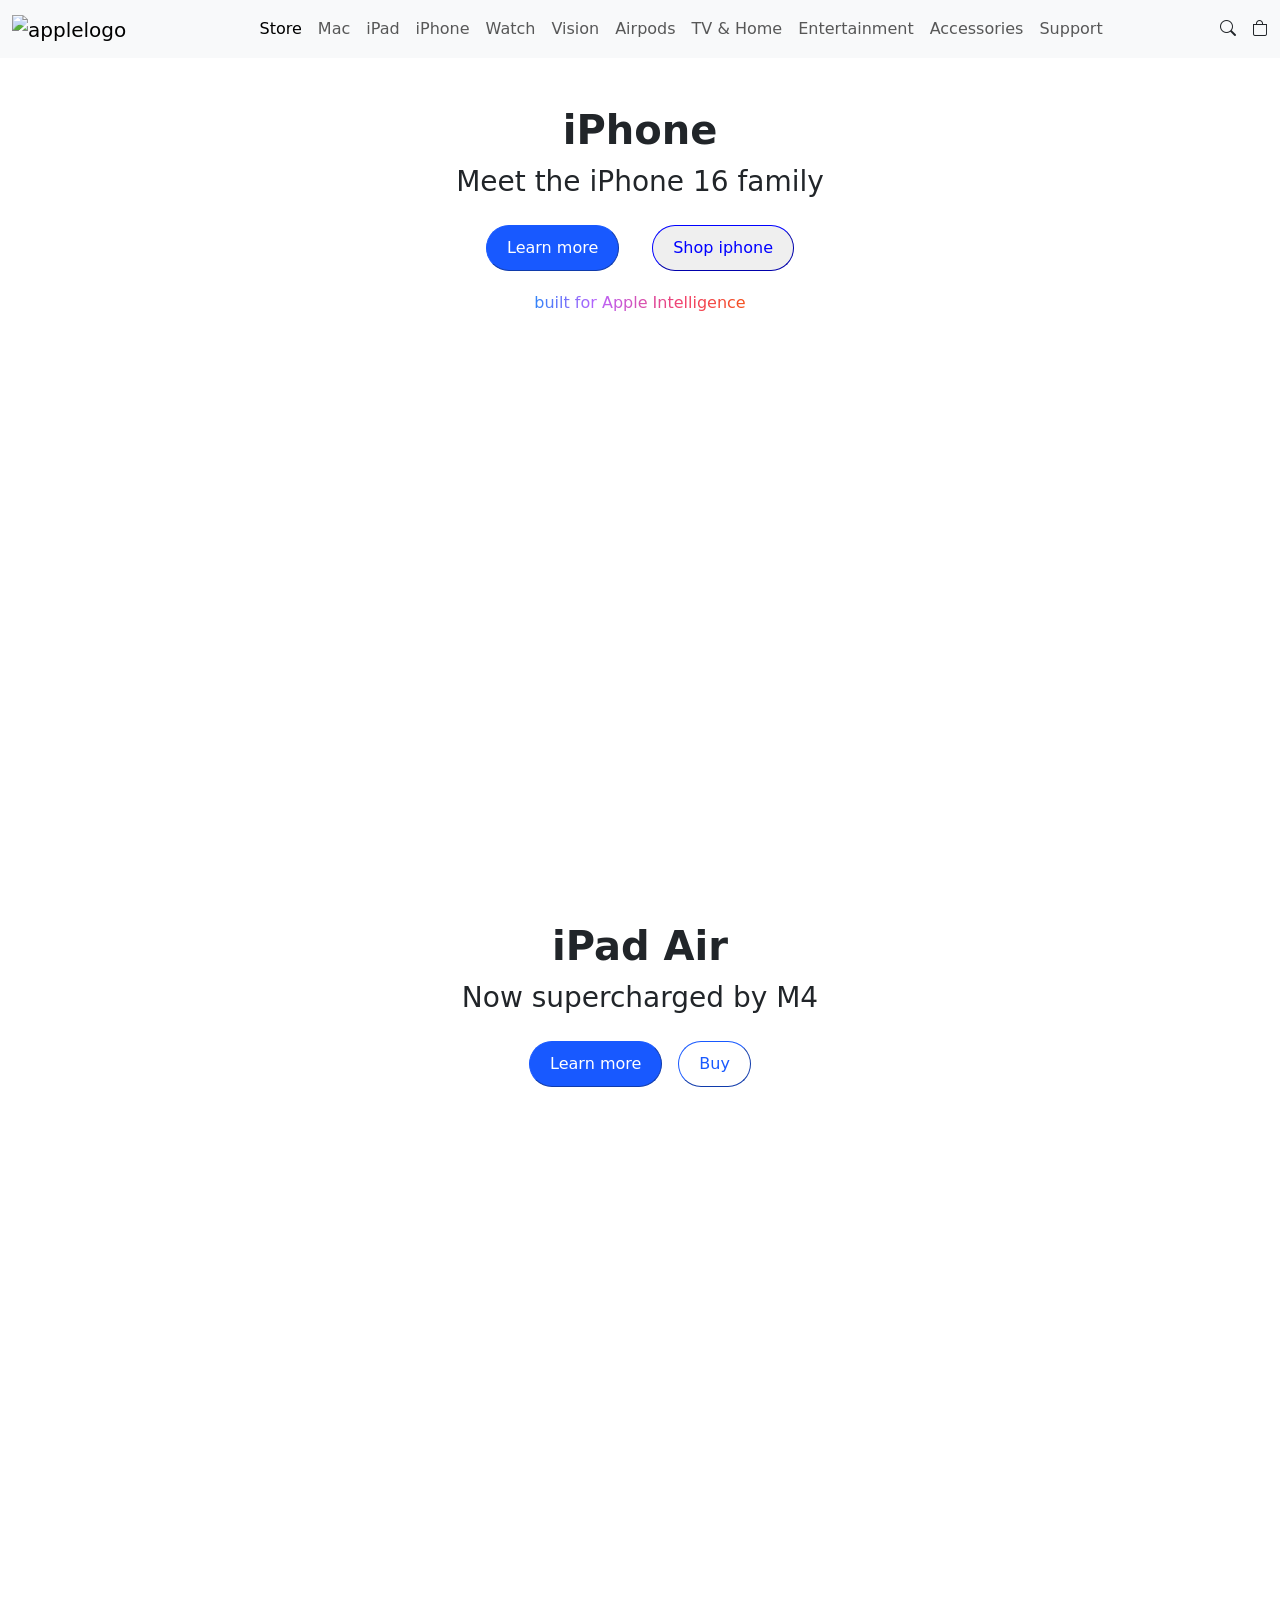
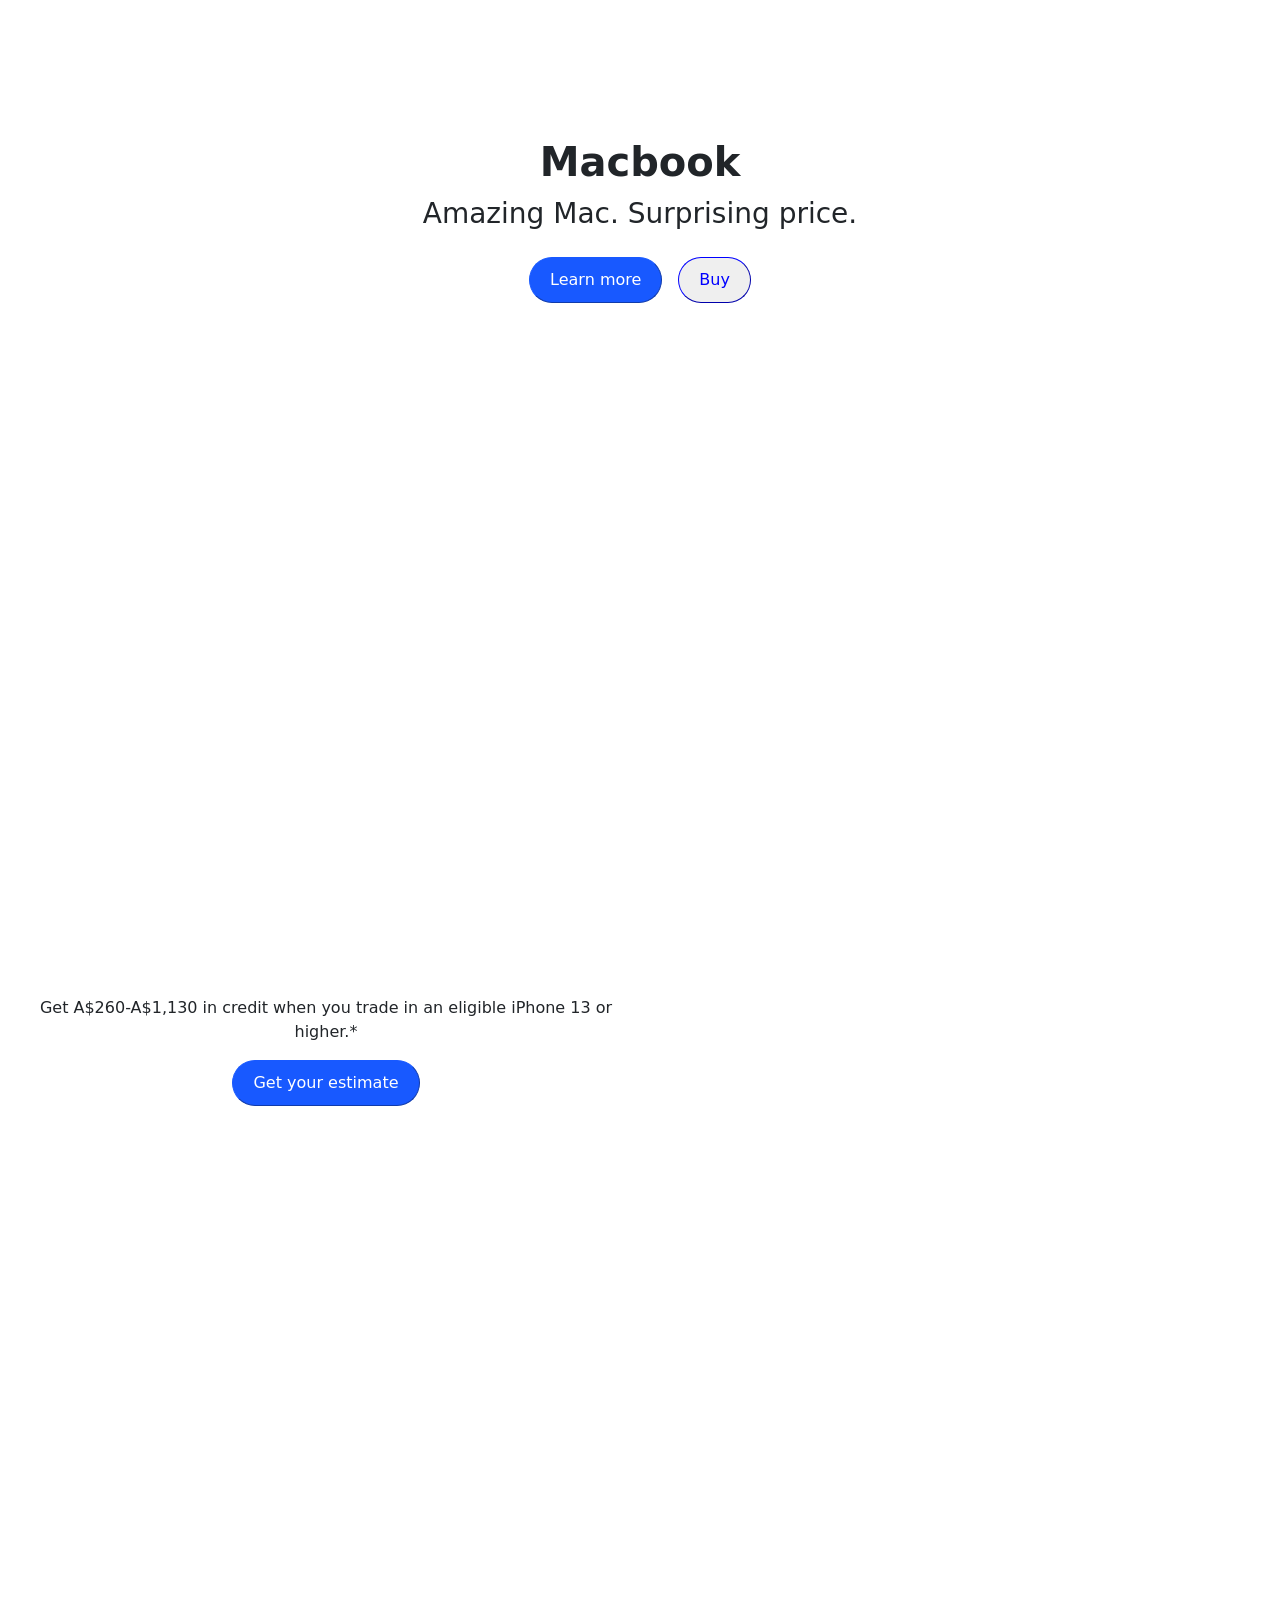
==== index.html @ 3be8e729 "added apple mock web" ====
<!doctype html>
<html lang="en">
  <head>
    <meta charset="utf-8" />
    <meta name="viewport" content="width=device-width, initial-scale=1" />
    <title>Bootstrap demo</title>
    <link
      href="https://cdn.jsdelivr.net/npm/bootstrap@5.3.8/dist/css/bootstrap.min.css"
      rel="stylesheet"
      integrity="sha384-sRIl4kxILFvY47J16cr9ZwB07vP4J8+LH7qKQnuqkuIAvNWLzeN8tE5YBujZqJLB"
      crossorigin="anonymous"
    />
    <link
      rel="stylesheet"
      href="https://cdn.jsdelivr.net/npm/bootstrap-icons@1.13.1/font/bootstrap-icons.min.css"
    />
    <link rel="stylesheet" href="styles.css" />
  </head>

  <body>
    <!--nav bar-->
    <nav class="navbar navbar-expand-lg bg-body-tertiary">
      <div class="container-fluid">
        <a class="navbar-brand" href="#"
          ><img
            class="apple-logo"
            src="https://upload.wikimedia.org/wikipedia/commons/f/fa/Apple_logo_black.svg"
            alt="applelogo"
        /></a>
        <!--these are nav bar icons-->

        <!--flex will be applied anythig bigger than large (d-lg-flex) mb-2 mb-lg-0 (when screen bigger than lg 0 will be applied) anything (screen) bigger than lg will display all list and anything larger will not display nav drop down -->
        <div
          class="collapse navbar-collapse d-none d-lg-flex justify-content-center"
          id="navbarSupportedContent"
        >
          <ul class="navbar-nav mb-2 mb-lg-0">
            <li class="nav-item">
              <a class="nav-link active" aria-current="page" href="#">Store</a>
            </li>
            <li class="nav-item">
              <a class="nav-link" href="#">Mac</a>
            </li>
            <li class="nav-item">
              <a class="nav-link" href="#">iPad</a>
            </li>
            <li class="nav-item">
              <a class="nav-link" href="#">iPhone</a>
            </li>
            <li class="nav-item">
              <a class="nav-link" href="#">Watch</a>
            </li>
            <li class="nav-item">
              <a class="nav-link" href="#">Vision</a>
            </li>
            <li class="nav-item">
              <a class="nav-link" href="#">Airpods</a>
            </li>
            <li class="nav-item">
              <a class="nav-link" href="#">TV & Home</a>
            </li>
            <li class="nav-item">
              <a class="nav-link" href="#">Entertainment</a>
            </li>
            <li class="nav-item">
              <a class="nav-link" href="#">Accessories</a>
            </li>
            <li class="nav-item">
              <a class="nav-link" href="#">Support</a>
            </li>
          </ul>
        </div>

        <div class="d-flex gap-3 align-items-center">
          <i class="bi bi-search"></i>
          <i class="bi bi-bag"></i>
          <button
            class="navbar-toggler"
            type="button"
            data-bs-toggle="collapse"
            data-bs-target="#navbarSupportedContent"
            aria-controls="navbarSupportedContent"
            aria-expanded="false"
            aria-label="Toggle navigation"
          >
            <span class="navbar-toggler-icon"></span>
          </button>
        </div>
      </div>

      <!--second link-->
      <div
        class="collapse d-lg-none justify-content-center px-4"
        id="navbarSupportedContent"
      >
        <ul class="navbar-nav mb-2 mb-lg-0">
          <li class="nav-item">
            <a class="nav-link active" aria-current="page" href="#">Store</a>
          </li>
          <li class="nav-item">
            <a class="nav-link" href="#">Mac</a>
          </li>
          <li class="nav-item">
            <a class="nav-link" href="#">iPad</a>
          </li>
          <li class="nav-item">
            <a class="nav-link" href="#">iPhone</a>
          </li>
          <li class="nav-item">
            <a class="nav-link" href="#">Watch</a>
          </li>
          <li class="nav-item">
            <a class="nav-link" href="#">Vision</a>
          </li>
          <li class="nav-item">
            <a class="nav-link" href="#">Airpods</a>
          </li>
          <li class="nav-item">
            <a class="nav-link" href="#">TV & Home</a>
          </li>
          <li class="nav-item">
            <a class="nav-link" href="#">Entertainment</a>
          </li>
          <li class="nav-item">
            <a class="nav-link" href="#">Accessories</a>
          </li>
          <li class="nav-item">
            <a class="nav-link" href="#">Support</a>
          </li>
        </ul>
      </div>
    </nav>

    <!--Hero Section-->
    <div class="hero-section d-flex justify-content-center">
      <div class="text-center mt-5">
        <h1><b>iPhone</b></h1>

        <div class="h3">
          <p class="fw-lighter">Meet the iPhone 16 family</p>
        </div>
        <div class="buttons">
          <button class="learn">Learn more</button>
          <button class="shop">Shop iphone</button>
        </div>
        <p class="paragraph">built for Apple Intelligence</p>
      </div>
    </div>

    <!--image section (ipad)-->
    <div class="image-section mt-3 d-flex flex-column align-item-center">
      <div class="text-center m-5">
        <h1><b>iPad Air</b></h1>

        <div class="h3">
          <p class="fw-lighter">Now supercharged by M4</p>
        </div>
        <div class="buttons2 gap-3">
          <button class="learn">Learn more</button>
          <button class="buy">Buy</button>
        </div>
      </div>
    </div>

    <!--image 2 section (macbook)-->
    <div class="image-section-2 mt-3 d-flex flex-column align-item-center">
      <div class="text-center m-5">
        <h1><b>Macbook</b></h1>

        <div class="h3">
          <p class="fw-lighter">Amazing Mac. Surprising price.</p>
        </div>
        <div class="buttons2 gap-3">
          <button class="learn">Learn more</button>
          <button class="shop">Buy</button>
        </div>
      </div>
    </div>

    <!--gallery-->
    <div class="gallery-section mt-3">
      <div class="row mb-3 ms-1">
        <div class="col">
          <div class="img-1">
            <div class="text-center d-flex flex-column align-items-center">
              <h3 class="applelogo-trade-in-png" style="margin-top: 50px"></h3>
              <p>
                Get A$260-A$1,130 in credit when you trade in an eligible iPhone
                13 or higher.*
              </p>
              <div class="buttons">
                <button class="learn">Get your estimate</button>
              </div>
            </div>
          </div>
        </div>

        <div class="col">
          <div class="img-2"></div>
        </div>
      </div>

      <div class="row mb-3 ms-1">
        <div class="col">
          <div class="img-3"></div>
        </div>

        <div class="col">
          <div class="img-4"></div>
        </div>
      </div>

      <div class="row mb-3 ms-1">
        <div class="col">
          <div class="img-5"></div>
        </div>

        <div class="col">
          <div class="img-6"></div>
        </div>
      </div>
    </div>

    <!--use small for footer and links will be 1 row and 5 columns and accordion for drop down boxes-->
    <script
      src="https://cdn.jsdelivr.net/npm/bootstrap@5.3.8/dist/js/bootstrap.bundle.min.js"
      integrity="sha384-FKyoEForCGlyvwx9Hj09JcYn3nv7wiPVlz7YYwJrWVcXK/BmnVDxM+D2scQbITxI"
      crossorigin="anonymous"
    ></script>
  </body>
</html>
---- styles.css ----
.apple-logo {
  width: 20px;
  height: auto;
}

.hero-section {
  background-image: url("https://web.archive.org/web/20260325112115im_/https://www.apple.com/v/home/cm/images/heroes/iphone-family/hero_iphone_family__fuz5j2v5xx6y_mediumtall_2x.jpg");
  height: 800px;
  background-position: center;
  background-size: cover;
}

.learn {
  color: white;
  background-color: rgb(24, 89, 255);
  border-color: rgb(24, 89, 255);
  border-radius: 1000px;
  padding: 10px;
  padding-left: 20px;
  padding-right: 20px;
  border-width: 1px;
}
.shop {
  color: blue;
  border-color: blue;
  border-radius: 1000px;
  padding: 10px;
  padding-left: 20px;
  padding-right: 20px;
  border-width: 1px;
}

.h3 {
  padding: 3px;
}

.paragraph {
  padding: 20px;
  background: -webkit-linear-gradient(
    356deg,
    #0090f7,
    #ba62fc,
    #f2416b,
    #f55600
  );
  background: linear-gradient(94deg, #0090f7, #ba62fc, #f2416b, #f55600);
  -webkit-background-clip: text;
  background-clip: text;
  color: transparent;
  display: inline-block;
}

.buttons {
  display: flex;
  flex-direction: row;
  justify-content: space-evenly;
}

.image-section {
  background-image: url("https://www.apple.com/v/home/cf/images/promos/ipad-air/promo_ipad_air__bfbxzvw65c02_medium_2x.jpg");
  height: 800px;
  background-position: center;
  background-size: cover;
}

.buttons2 {
  display: flex;
  flex-direction: row;
  justify-content: center;
}

.buy {
  color: rgb(24, 89, 255);
  background-color: transparent;
  border-color: rgb(24, 89, 255);
  border-radius: 1000px;
  border-width: 1px;
  padding: 10px;
  padding-left: 20px;
  padding-right: 20px;
}

.image-section-2 {
  background-image: url("https://web.archive.org/web/20260325112116im_/https://www.apple.com/v/home/cm/images/heroes/macbook-neo/hero_macbook_neo__gnm3snkti4a6_mediumtall_2x.jpg");
  height: 800px;
  background-position: center;
  background-size: cover;
}
/* 
.gallery-section {
  height:;
} */

.img-1 {
  background-image: url("https://web.archive.org/web/20260325112104im_/https://www.apple.com/v/home/cm/images/promos/iphone-tradein/promo_iphone_tradein__bugw15ka691e_medium_2x.jpg");
  background-size: cover;
  height: 700px;
  width: auto;
  background-repeat: no-repeat;
}

.img-2 {
  background-image: url("https://web.archive.org/web/20260325112125im_/https://www.apple.com/v/home/cm/images/promos/macbook-pro/promo_macbook_pro__e3xqrygvp9ea_medium_2x.jpg");
  background-size: cover;
  height: 700px;
  width: auto;
  background-repeat: no-repeat;
}

.img-3 {
  background-image: url("https://web.archive.org/web/20260325112104im_/https://www.apple.com/v/home/cm/images/promos/apple-watch-series-11/promo_apple_watch_series_11__b63hxviqvonm_medium_2x.jpg");
  background-size: cover;
  height: 700px;
  width: auto;
  background-repeat: no-repeat;
}

.img-4 {
  background-image: url("https://web.archive.org/web/20260325112104im_/https://www.apple.com/v/home/cm/images/promos/apple-card/promo_apple_card__5cm7draujpey_medium_2x.jpg");
  background-size: contain;
  height: 700px;
  width: auto;
  background-repeat: no-repeat;
}

.img-5 {
  background-image: url("https://web.archive.org/web/20260325112104im_/https://www.apple.com/v/home/cm/images/promos/apple-50/promo_apple_50__cb3xo5si7y6a_medium_2x.jpg");
  background-size: cover;
  height: 700px;
  width: auto;
  background-repeat: no-repeat;
}

.img-6 {
  background-image: url("https://web.archive.org/web/20260325112104im_/https://www.apple.com/v/home/cm/images/promos/wwdc26-announce/promo_wwdc26_announce__b74q051bn5ki_medium_2x.jpg ");
  background-size: cover;
  height: 700px;
  width: auto;
  background-repeat: no-repeat;
}

.applelogo-trade-in-png {
  background-image: url("https://www.apple.com/v/home/cm/images/logos/iphone-tradein/promo_logo_iphone_tradein__7y3gtai5az66_medium_2x.png");
  width: 155px;
  height: 32px;
  background-size: 155px 32px;
  background-repeat: no-repeat;
  background-position: center;
}
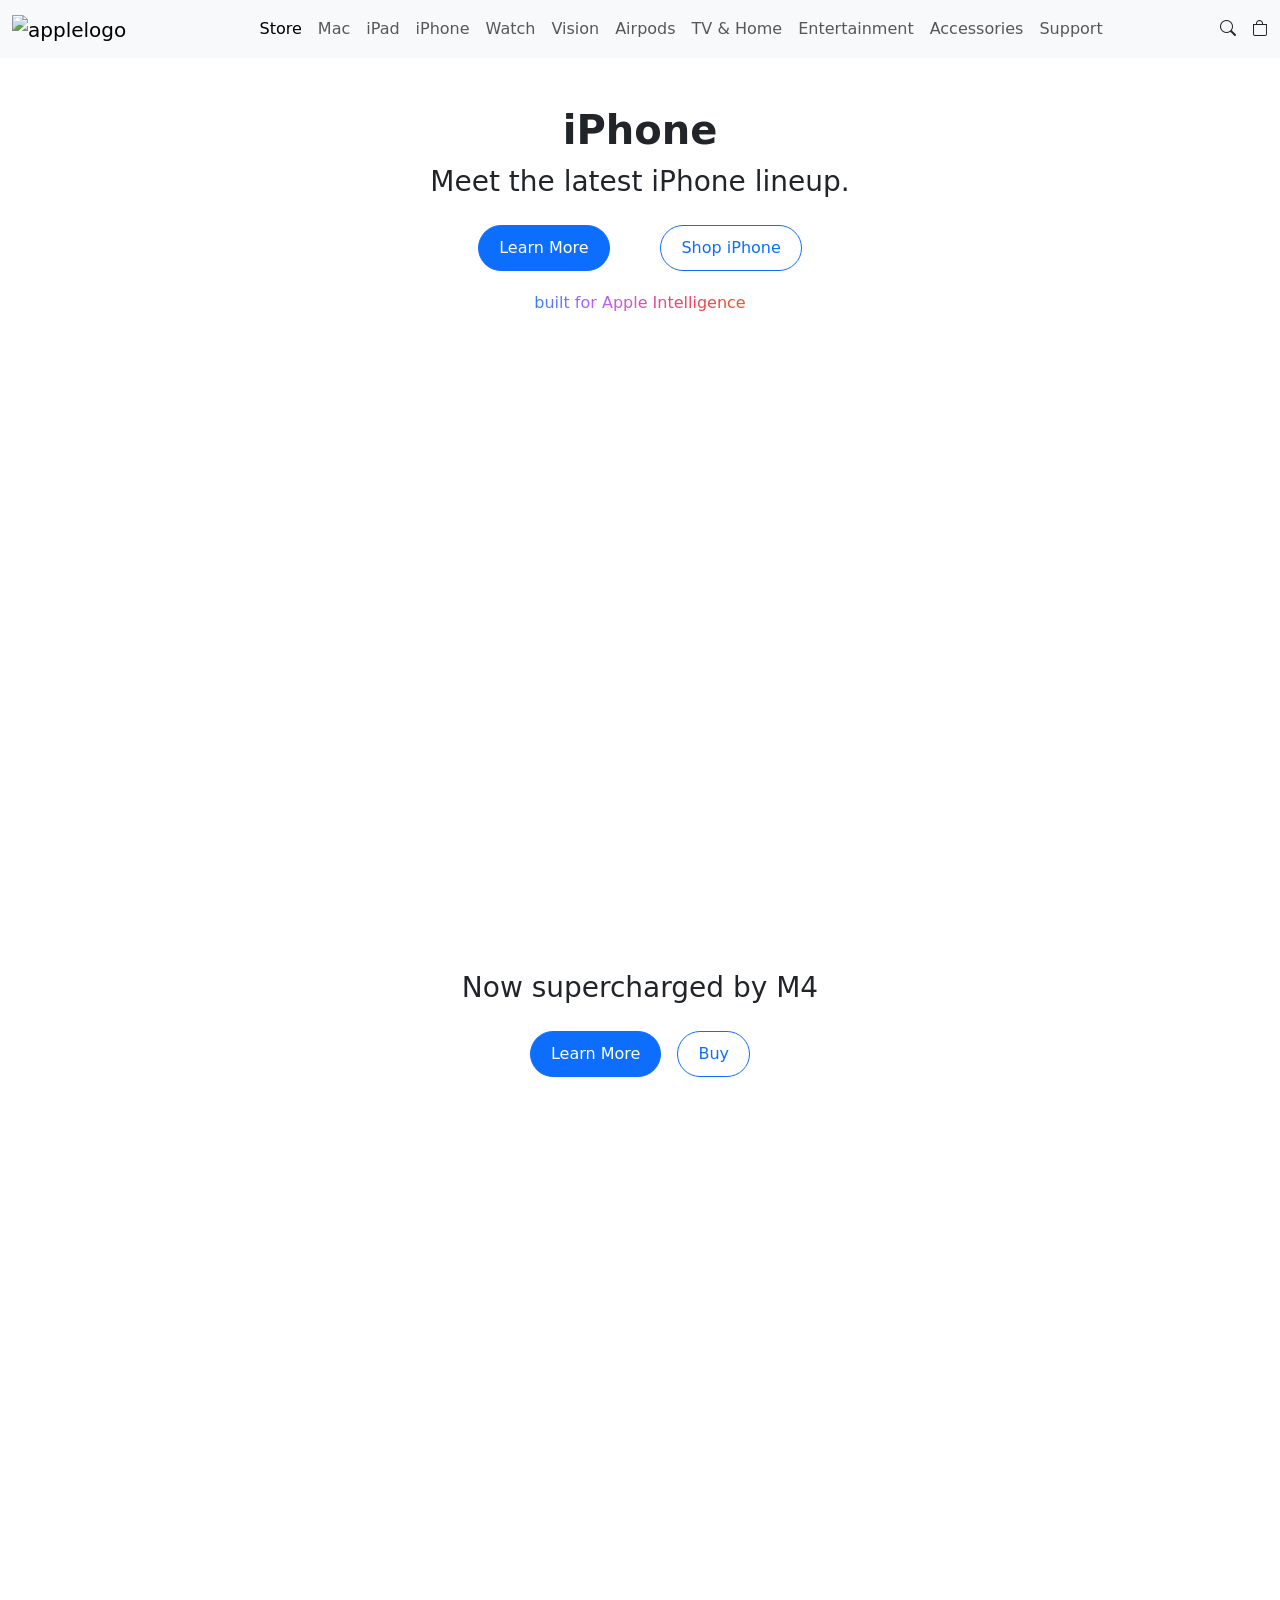
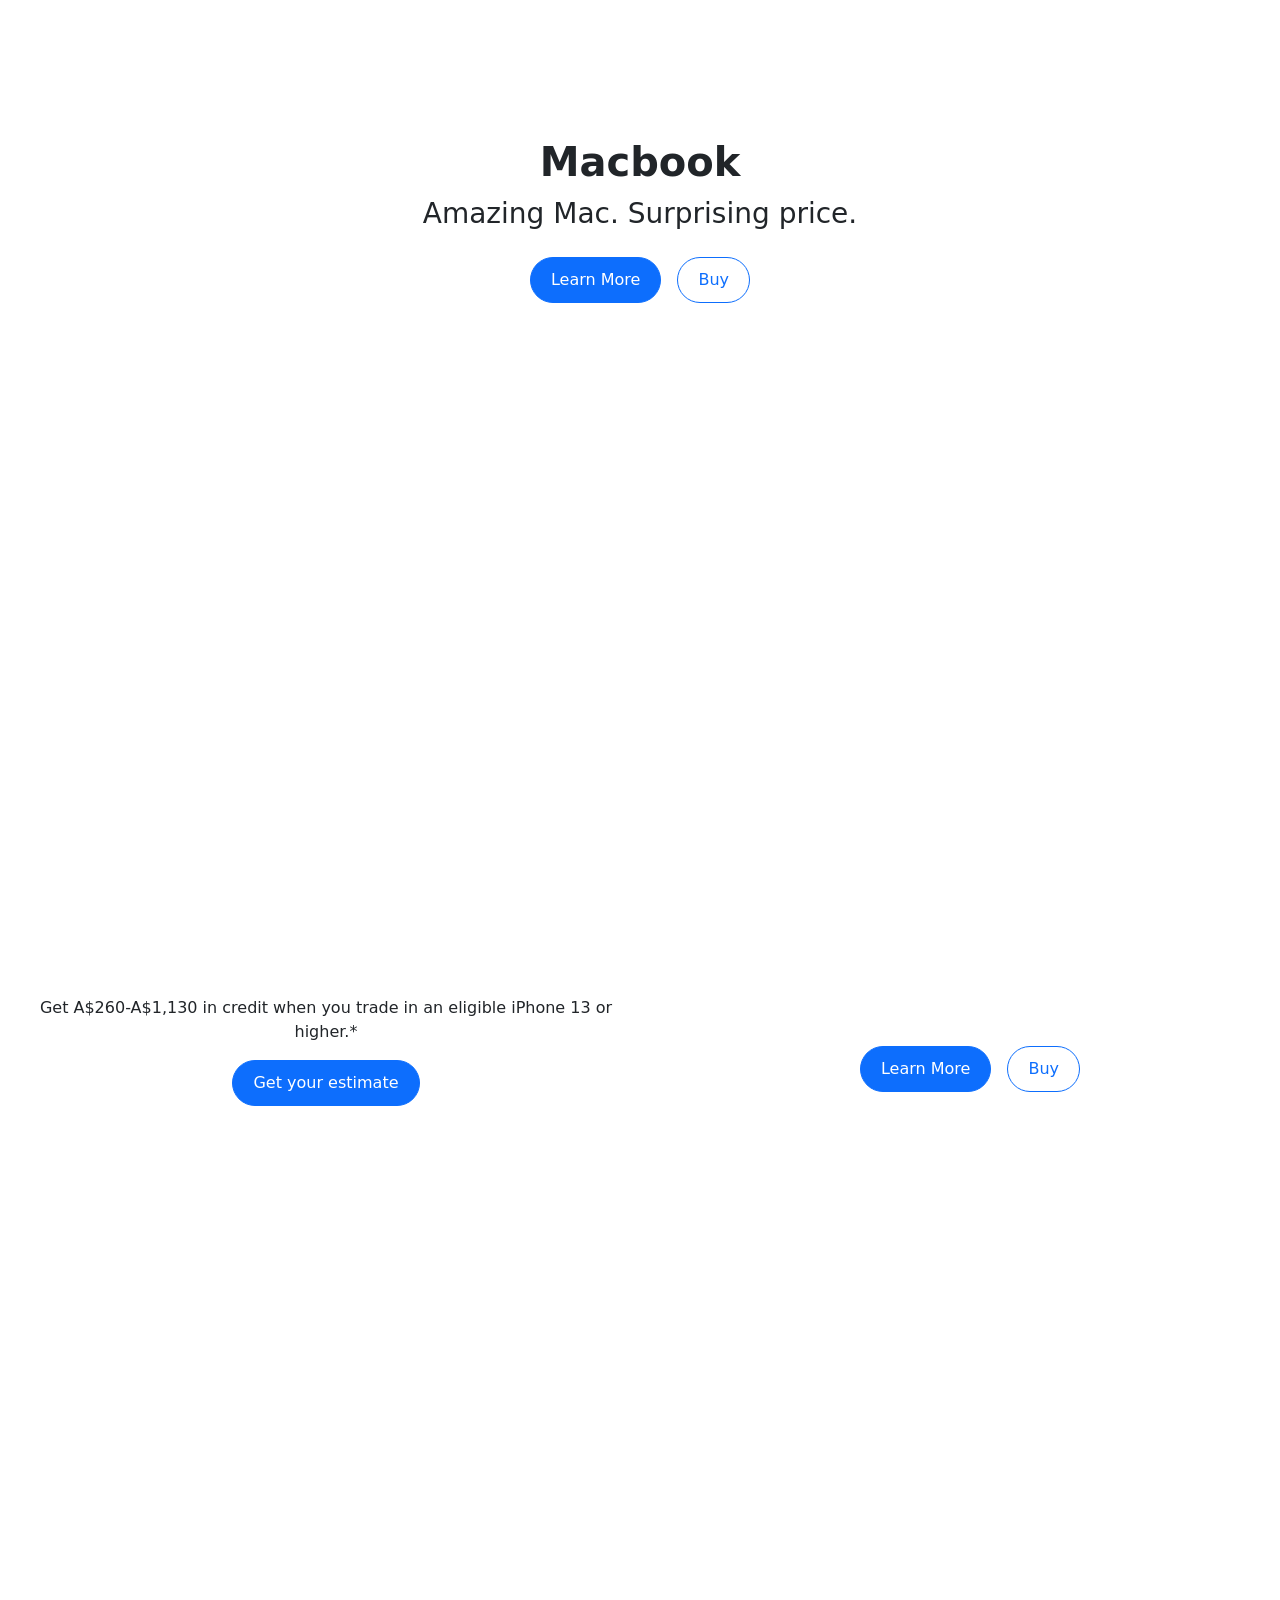
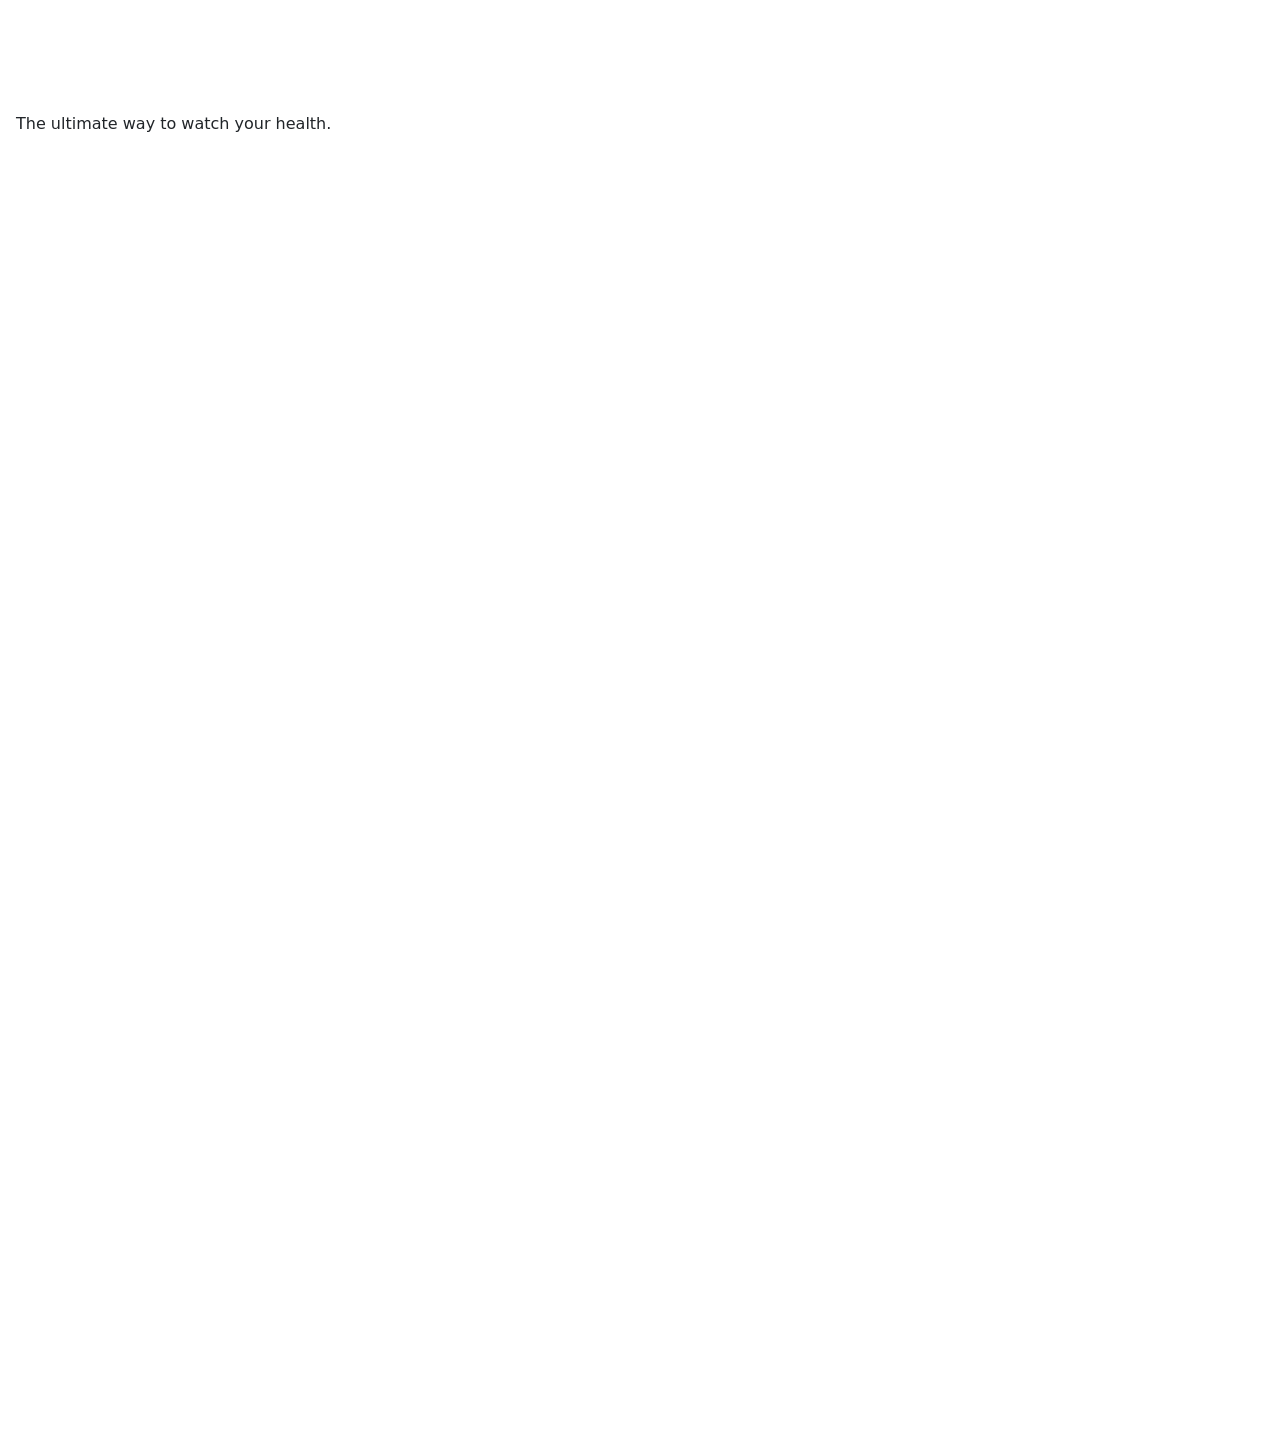
==== commit b70ddc29: "added watch series" ====
--- a/index.html
+++ b/index.html
@@ -137,11 +137,13 @@
         <h1><b>iPhone</b></h1>
 
         <div class="h3">
-          <p class="fw-lighter">Meet the iPhone 16 family</p>
+          <p class="fw-light">Meet the latest iPhone lineup.</p>
         </div>
         <div class="buttons">
-          <button class="learn">Learn more</button>
-          <button class="shop">Shop iphone</button>
+          <button type="button" class="btn btn-primary">Learn More</button>
+          <button type="button" class="btn btn-outline-primary">
+            Shop iPhone
+          </button>
         </div>
         <p class="paragraph">built for Apple Intelligence</p>
       </div>
@@ -149,15 +151,14 @@
 
     <!--image section (ipad)-->
     <div class="image-section mt-3 d-flex flex-column align-item-center">
-      <div class="text-center m-5">
-        <h1><b>iPad Air</b></h1>
-
+      <h2 class="ipad-air-logo" style="margin-top: 50px"></h2>
+      <div class="text-center m-1">
         <div class="h3">
-          <p class="fw-lighter">Now supercharged by M4</p>
+          <p class="fw-light">Now supercharged by M4</p>
         </div>
         <div class="buttons2 gap-3">
-          <button class="learn">Learn more</button>
-          <button class="buy">Buy</button>
+          <button type="button" class="btn btn-primary">Learn More</button>
+          <button type="button" class="btn btn-outline-primary">Buy</button>
         </div>
       </div>
     </div>
@@ -171,8 +172,8 @@
           <p class="fw-lighter">Amazing Mac. Surprising price.</p>
         </div>
         <div class="buttons2 gap-3">
-          <button class="learn">Learn more</button>
-          <button class="shop">Buy</button>
+          <button type="button" class="btn btn-primary">Learn More</button>
+          <button type="button" class="btn btn-outline-primary">Buy</button>
         </div>
       </div>
     </div>
@@ -182,27 +183,52 @@
       <div class="row mb-3 ms-1">
         <div class="col">
           <div class="img-1">
-            <div class="text-center d-flex flex-column align-items-center">
-              <h3 class="applelogo-trade-in-png" style="margin-top: 50px"></h3>
-              <p>
-                Get A$260-A$1,130 in credit when you trade in an eligible iPhone
-                13 or higher.*
-              </p>
-              <div class="buttons">
-                <button class="learn">Get your estimate</button>
+            <div class="unit-wrapper">
+              <div class="text-center d-flex flex-column align-items-center">
+                <h3
+                  class="applelogo-trade-in-png"
+                  style="margin-top: 50px"
+                ></h3>
+                <p class="subhead text-wrap">
+                  Get A$260-A$1,130 in credit when you trade in an eligible
+                  iPhone 13 or higher.*
+                </p>
+                <div class="buttons">
+                  <button type="button" class="btn btn-primary">
+                    Get your estimate
+                  </button>
+                </div>
               </div>
             </div>
           </div>
         </div>
 
         <div class="col">
-          <div class="img-2"></div>
+          <div class="img-2">
+            <div class="text-center d-flex flex-column align-items-center">
+              <h2 class="fs-1">Macbook Pro</h2>
+              <p class="macbookpro-text">Now with M5, M5 Pro, and M5 Max.</p>
+              <div class="buttons gap-3">
+                <button type="button" class="btn btn-primary">
+                  Learn More
+                </button>
+                <button type="button" class="btn btn-outline-primary">
+                  Buy
+                </button>
+              </div>
+            </div>
+          </div>
         </div>
       </div>
 
       <div class="row mb-3 ms-1">
         <div class="col">
-          <div class="img-3"></div>
+          <div class="img-3">
+            <div class="d-flex flex-column justify-content-center">
+              <h2 class="watch-logo" style="margin-top: 50px"></h2>
+              <p>The ultimate way to watch your health.</p>
+            </div>
+          </div>
         </div>
 
         <div class="col">
--- a/styles.css
+++ b/styles.css
@@ -147,3 +147,46 @@
   background-repeat: no-repeat;
   background-position: center;
 }
+.fs-1 {
+  color: white;
+  margin-top: 40px;
+}
+
+.btn-outline-primary {
+  border-radius: 1000px;
+  padding: 10px;
+  padding-left: 20px;
+  padding-right: 20px;
+  border-width: 1px;
+}
+
+.btn-primary {
+  border-radius: 1000px;
+  padding: 10px;
+  padding-left: 20px;
+  padding-right: 20px;
+  border-width: 1px;
+}
+
+.ipad-air-logo {
+  background-image: url("https://web.archive.org/web/20260325112104im_/https://www.apple.com/v/home/cm/images/logos/ipad-air-m4/hero_logo_ipad_air__ejixj9pic0uq_medium_2x.png");
+  height: 32px;
+  width: 100%;
+  background-size: 155px 30px;
+  background-repeat: no-repeat;
+  background-position: center;
+}
+
+.macbookpro-text {
+  color: white;
+  font-size: larger;
+}
+
+.watch-logo {
+  background-image: url("https://web.archive.org/web/20260325112104im_/https://www.apple.com/v/home/cm/images/logos/apple-watch-series-11/promo_logo_apple_watch_series_11__d9br21pxygya_large_2x.png");
+  width: 100%;
+  height: 32px;
+  background-size: 233px 29px;
+  background-repeat: no-repeat;
+  background-position: center;
+}
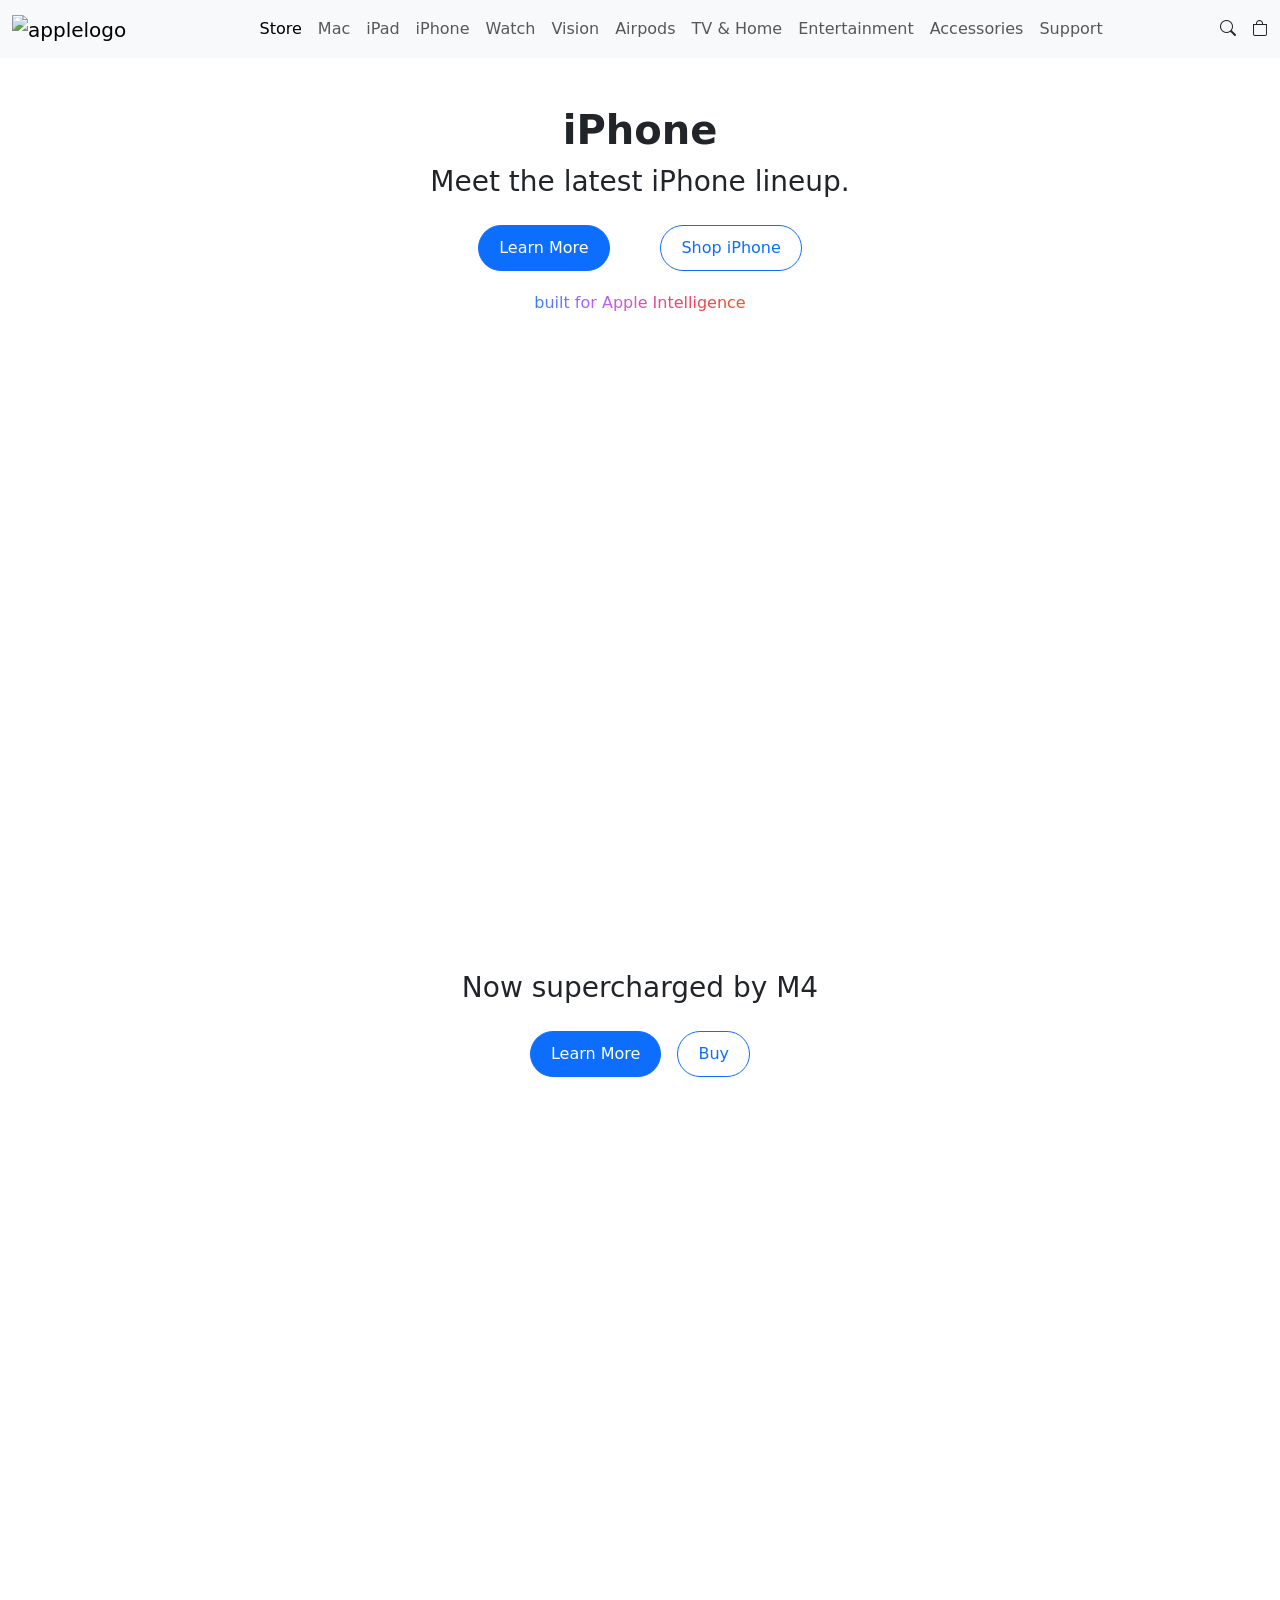
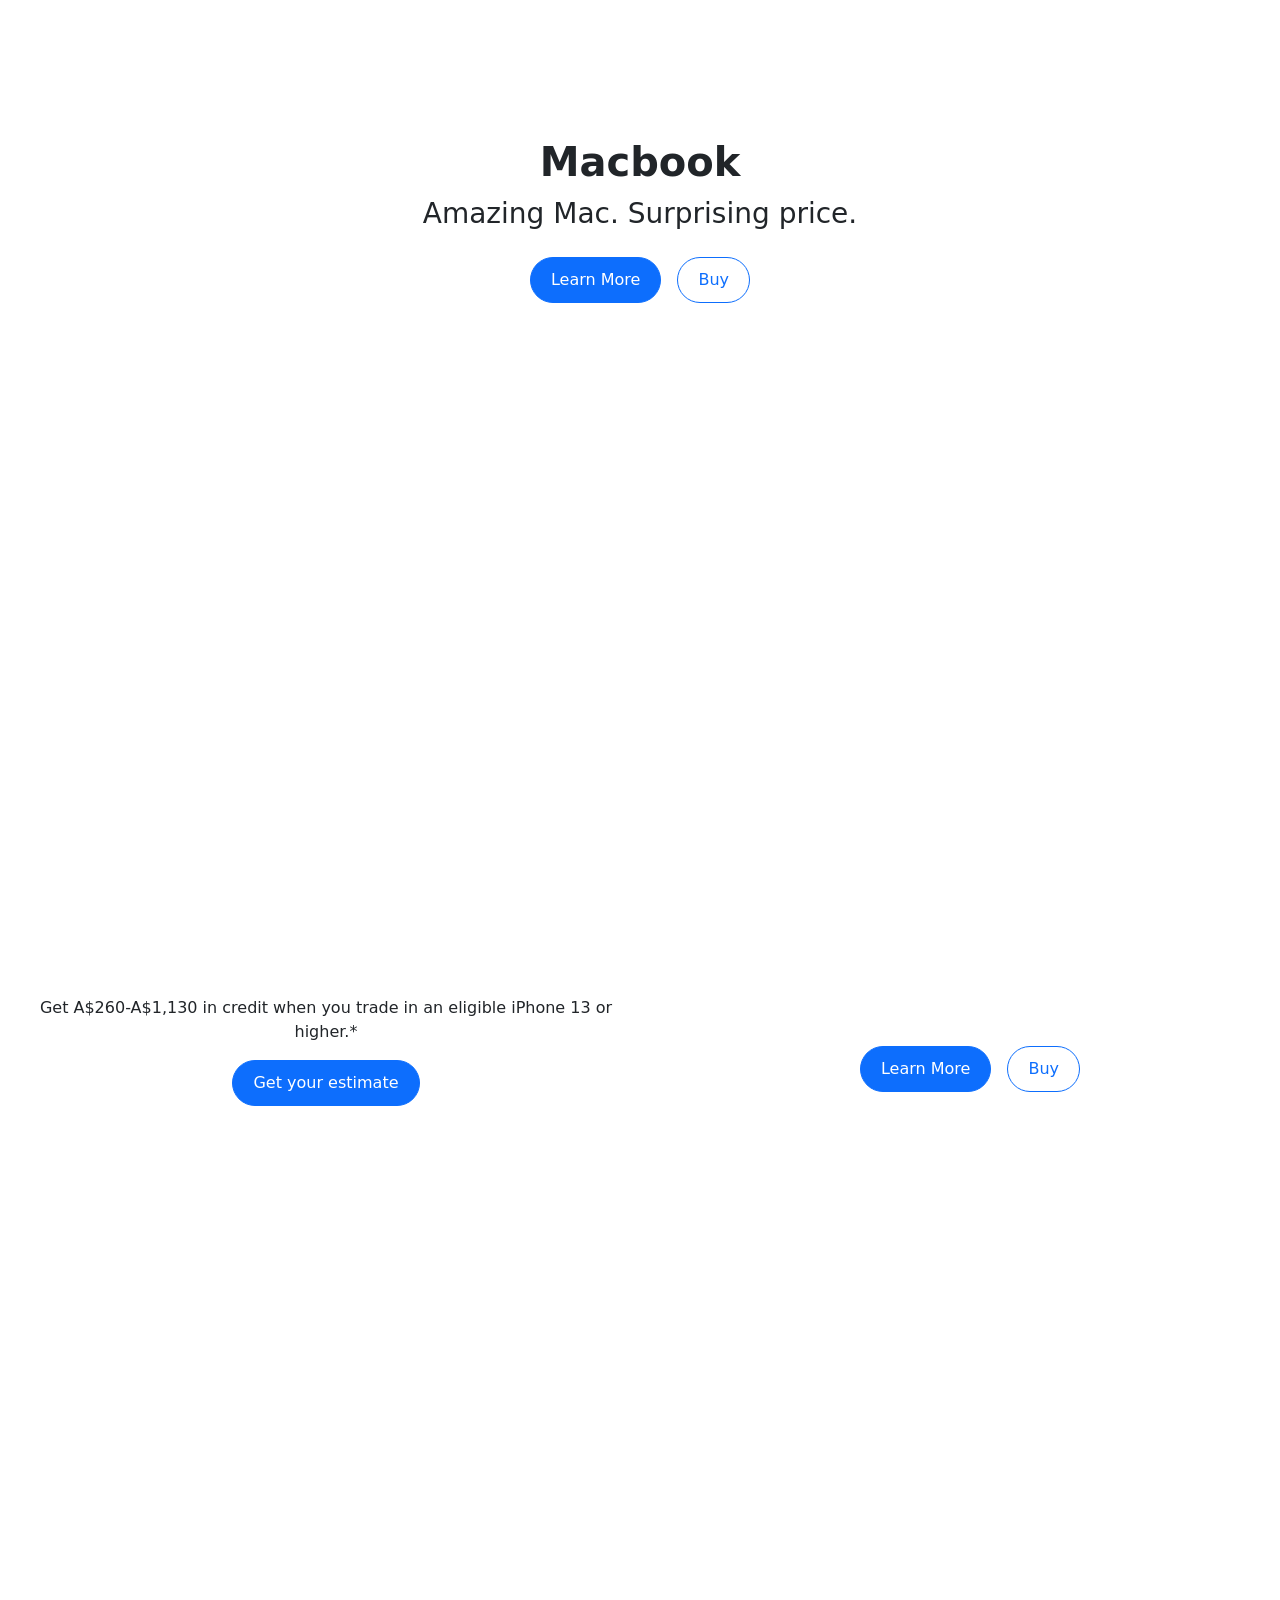
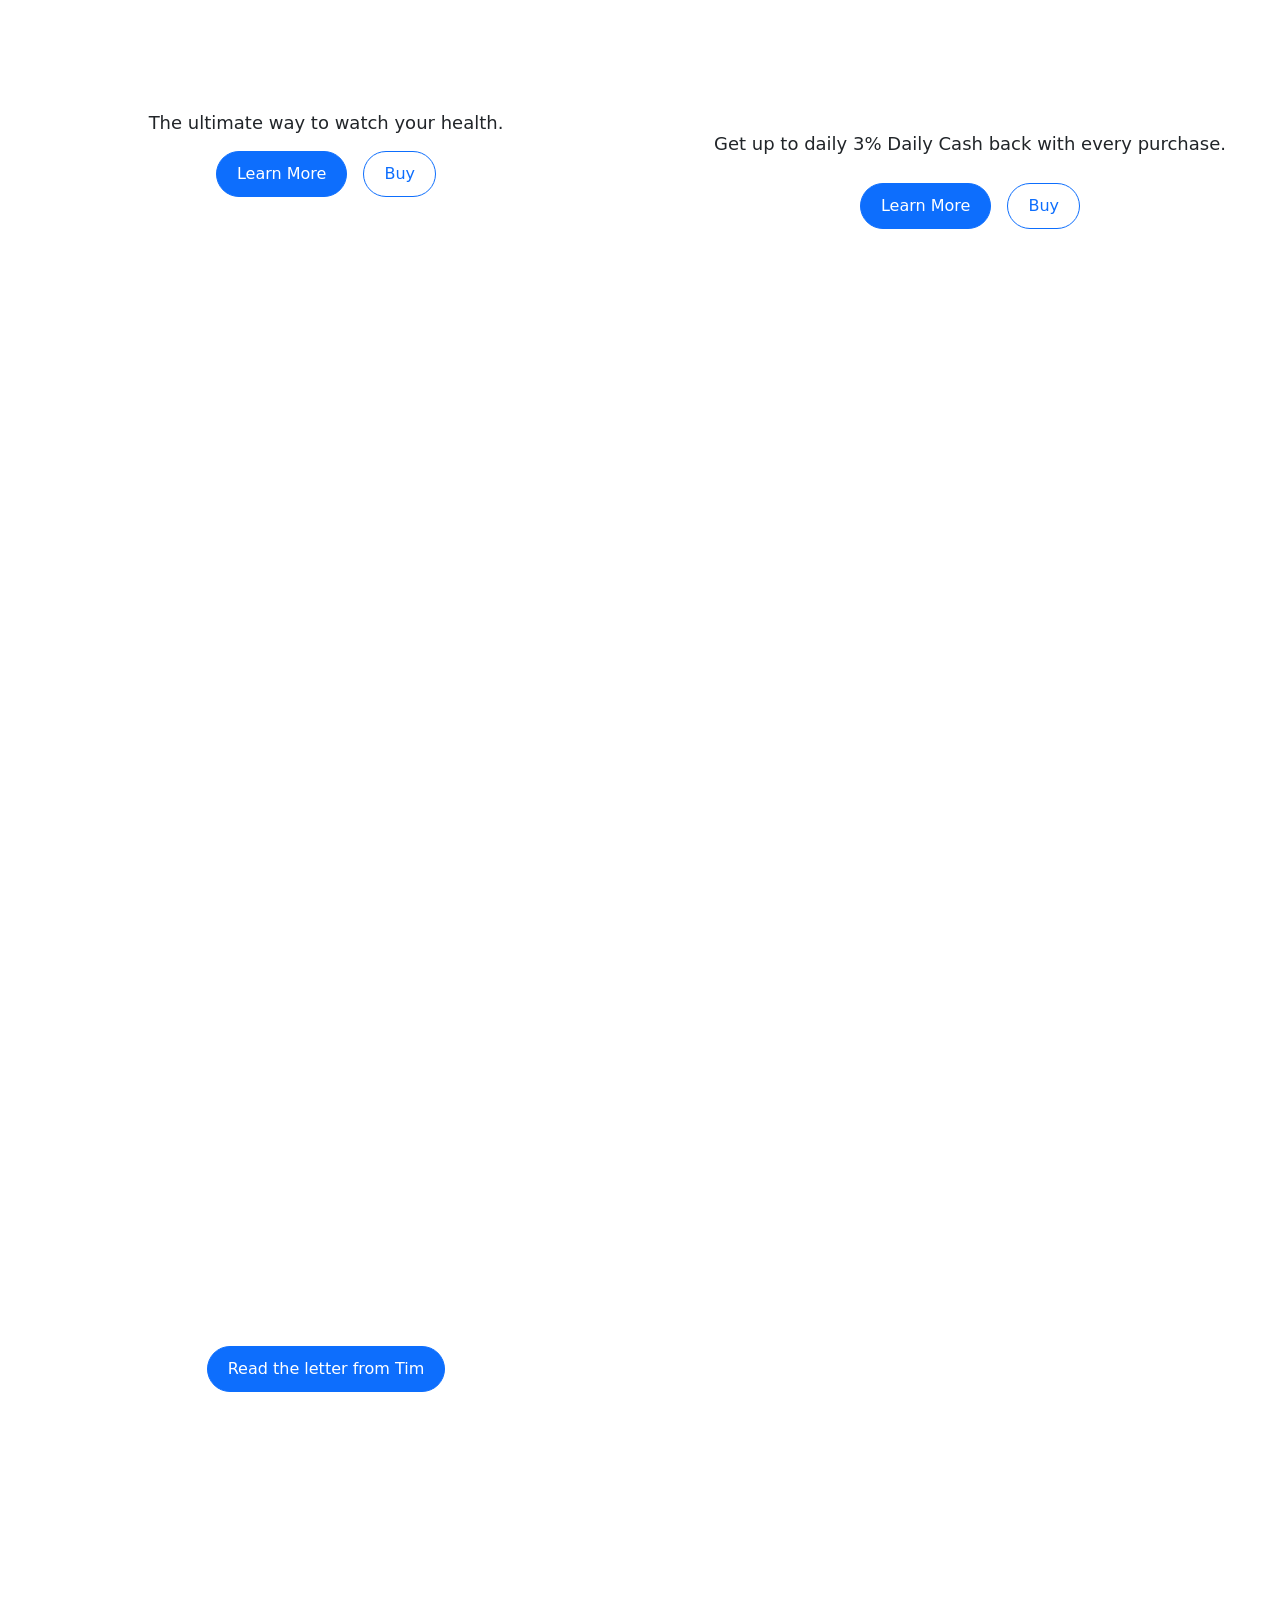
==== commit 3ec47525: "added wdc text" ====
--- a/index.html
+++ b/index.html
@@ -223,26 +223,74 @@
 
       <div class="row mb-3 ms-1">
         <div class="col">
-          <div class="img-3">
+          <div class="img-3-container">
+            <div class="img-3">
+              <div class="d-flex flex-column justify-content-center">
+                <h2 class="watch-logo" style="margin-top: 50px"></h2>
+                <h1 class="display-5" style="text-align: center">
+                  The ultimate way to watch your health.
+                </h1>
+                <div class="buttons-3 gap-3">
+                  <button type="button" class="btn btn-primary">
+                    Learn More
+                  </button>
+                  <button type="button" class="btn btn-outline-primary">
+                    Buy
+                  </button>
+                </div>
+              </div>
+            </div>
+          </div>
+        </div>
+
+        <div class="col">
+          <div class="img-4">
             <div class="d-flex flex-column justify-content-center">
-              <h2 class="watch-logo" style="margin-top: 50px"></h2>
-              <p>The ultimate way to watch your health.</p>
-            </div>
-          </div>
-        </div>
-
-        <div class="col">
-          <div class="img-4"></div>
+              <h2 class="card-logo"></h2>
+              <p style="text-align: center; font-size: large">
+                Get up to daily 3% Daily Cash back with every purchase.
+              </p>
+              <div class="buttons-3 gap-3">
+                <button type="button" class="btn btn-primary">
+                  Learn More
+                </button>
+                <button type="button" class="btn btn-outline-primary">
+                  Buy
+                </button>
+              </div>
+            </div>
+          </div>
         </div>
       </div>
 
       <div class="row mb-3 ms-1">
         <div class="col">
-          <div class="img-5"></div>
-        </div>
-
-        <div class="col">
-          <div class="img-6"></div>
+          <div class="img-5">
+            <div class="d-flex flex-column justify-content-center">
+              <h2 class="apple50years-logo"></h2>
+              <div class="buttons-5">
+                <button class="btn btn-primary" type="button">
+                  Read the letter from Tim
+                </button>
+              </div>
+            </div>
+          </div>
+        </div>
+
+        <div class="col">
+          <div class="img-6">
+            <div
+              class="d-flex flex-column justify-content-center"
+              style="text-align: center"
+            >
+              <div class="text-wrap;" style="width: 5rem">
+                <p class="wdc-text">
+                  Apple Worldwide Developers Conference. Join us online June
+                  8-12.
+                </p>
+              </div>
+            </div>
+          </div>
         </div>
       </div>
     </div>
--- a/styles.css
+++ b/styles.css
@@ -107,17 +107,22 @@
   background-repeat: no-repeat;
 }
 
+.img-3-container {
+  height: 700px;
+  width: atuo;
+}
 .img-3 {
   background-image: url("https://web.archive.org/web/20260325112104im_/https://www.apple.com/v/home/cm/images/promos/apple-watch-series-11/promo_apple_watch_series_11__b63hxviqvonm_medium_2x.jpg");
-  background-size: cover;
-  height: 700px;
-  width: auto;
-  background-repeat: no-repeat;
+  background-size: contain;
+  width: 100%;
+  height: 2000%;
+  background-repeat: no-repeat;
+  object-fit: fill;
 }
 
 .img-4 {
   background-image: url("https://web.archive.org/web/20260325112104im_/https://www.apple.com/v/home/cm/images/promos/apple-card/promo_apple_card__5cm7draujpey_medium_2x.jpg");
-  background-size: contain;
+  background-size: cover;
   height: 700px;
   width: auto;
   background-repeat: no-repeat;
@@ -190,3 +195,51 @@
   background-repeat: no-repeat;
   background-position: center;
 }
+
+.display-5 {
+  font-size: large;
+}
+
+.buttons-3 {
+  display: flex;
+  flex-direction: row;
+  justify-content: center;
+  margin-top: 10px;
+}
+
+.card-logo {
+  background-image: url("https://web.archive.org/web/20260325112104im_/https://www.apple.com/v/home/cm/images/logos/apple-card/logo__dcojfwkzna2q_large.png");
+  width: auto;
+  height: 50px;
+  background-repeat: no-repeat;
+  background-position: center;
+  margin-top: 50px;
+}
+
+.apple50years-logo {
+  background-image: url("https://web.archive.org/web/20260325112104im_/https://www.apple.com/v/home/cm/images/logos/apple-50/promo_logo_apple_50_headline__5493ndwfu0iy_medium_2x.png");
+  margin-top: 380px;
+  height: 250px;
+  width: auto;
+  background-position: center;
+  background-repeat: no-repeat;
+}
+
+.buttons-5 {
+  display: flex;
+  flex-direction: column;
+  align-items: center;
+  margin-top: -30px;
+}
+
+.text-wrap {
+  display: flex;
+  flex-direction: column;
+  justify-content: center;
+  align-items: center;
+}
+.wdc-text {
+  margin-top: 500px;
+  color: white;
+  text-align: center;
+}
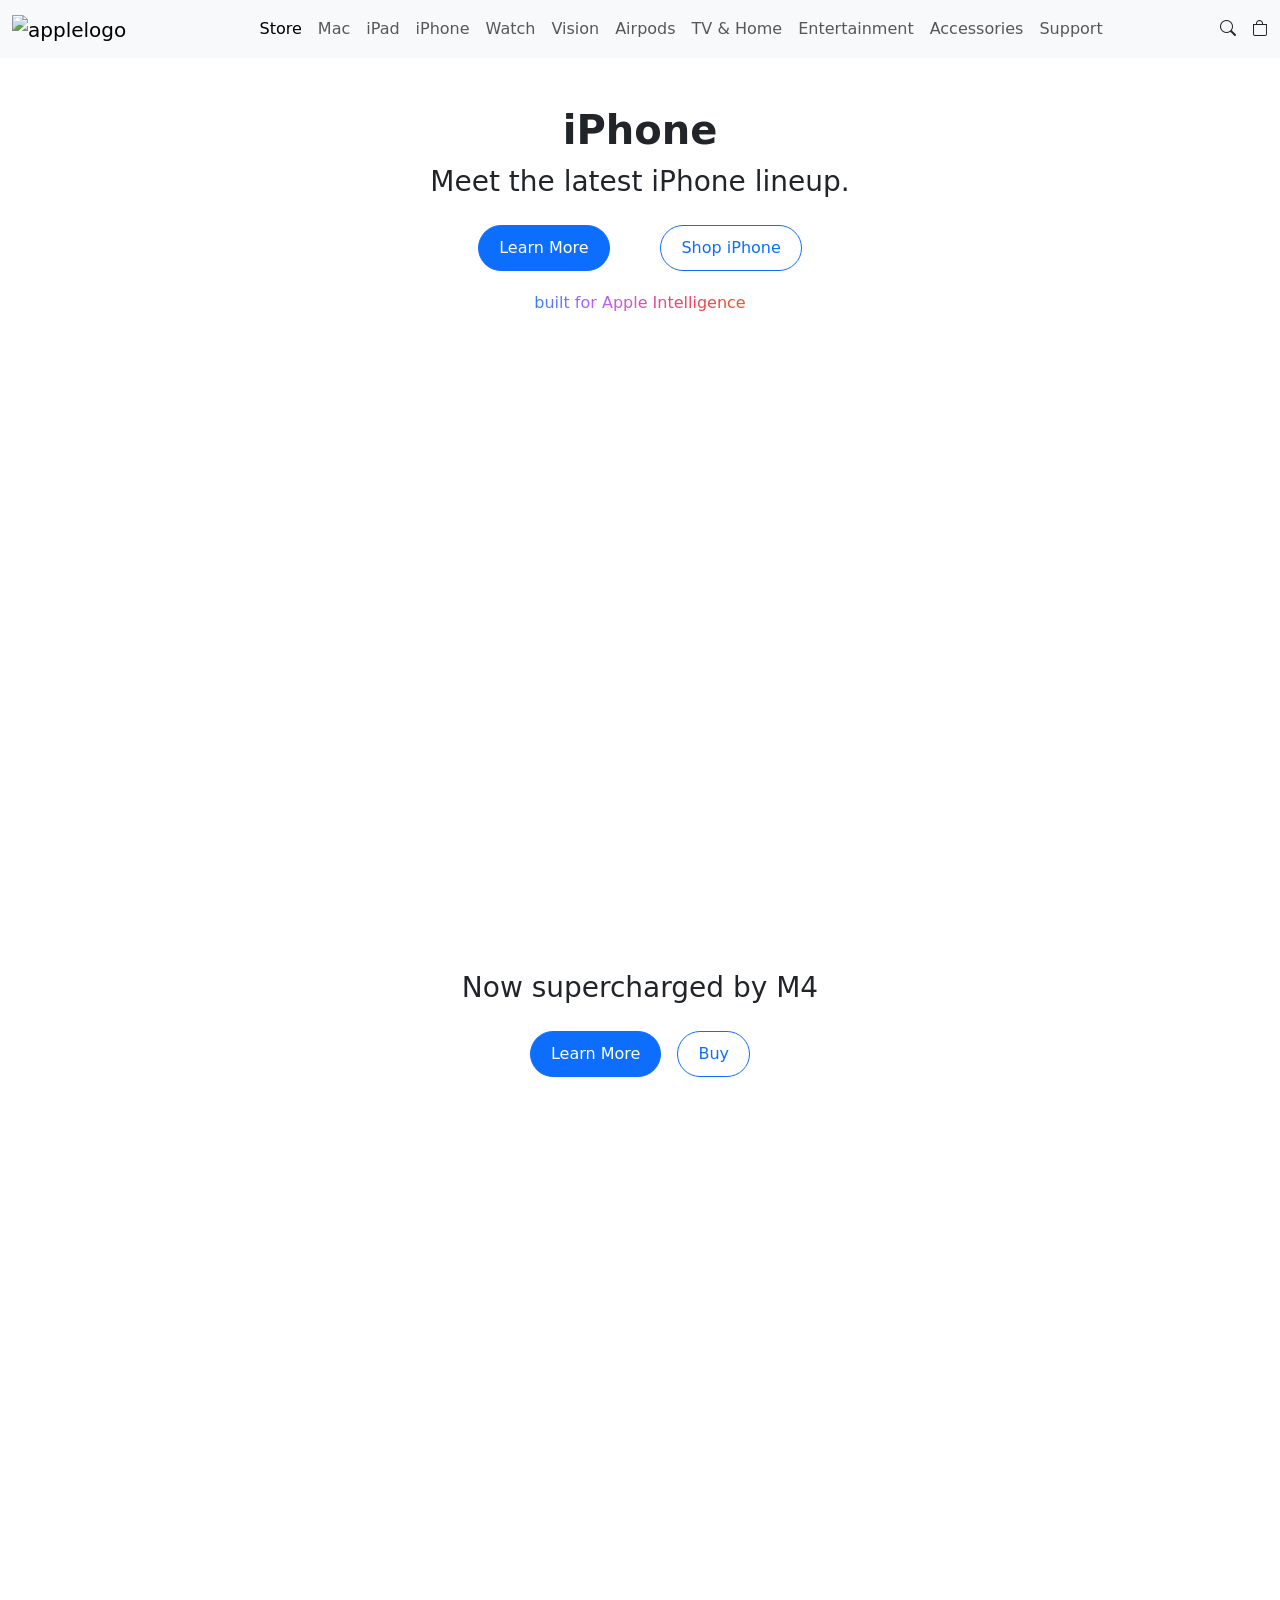
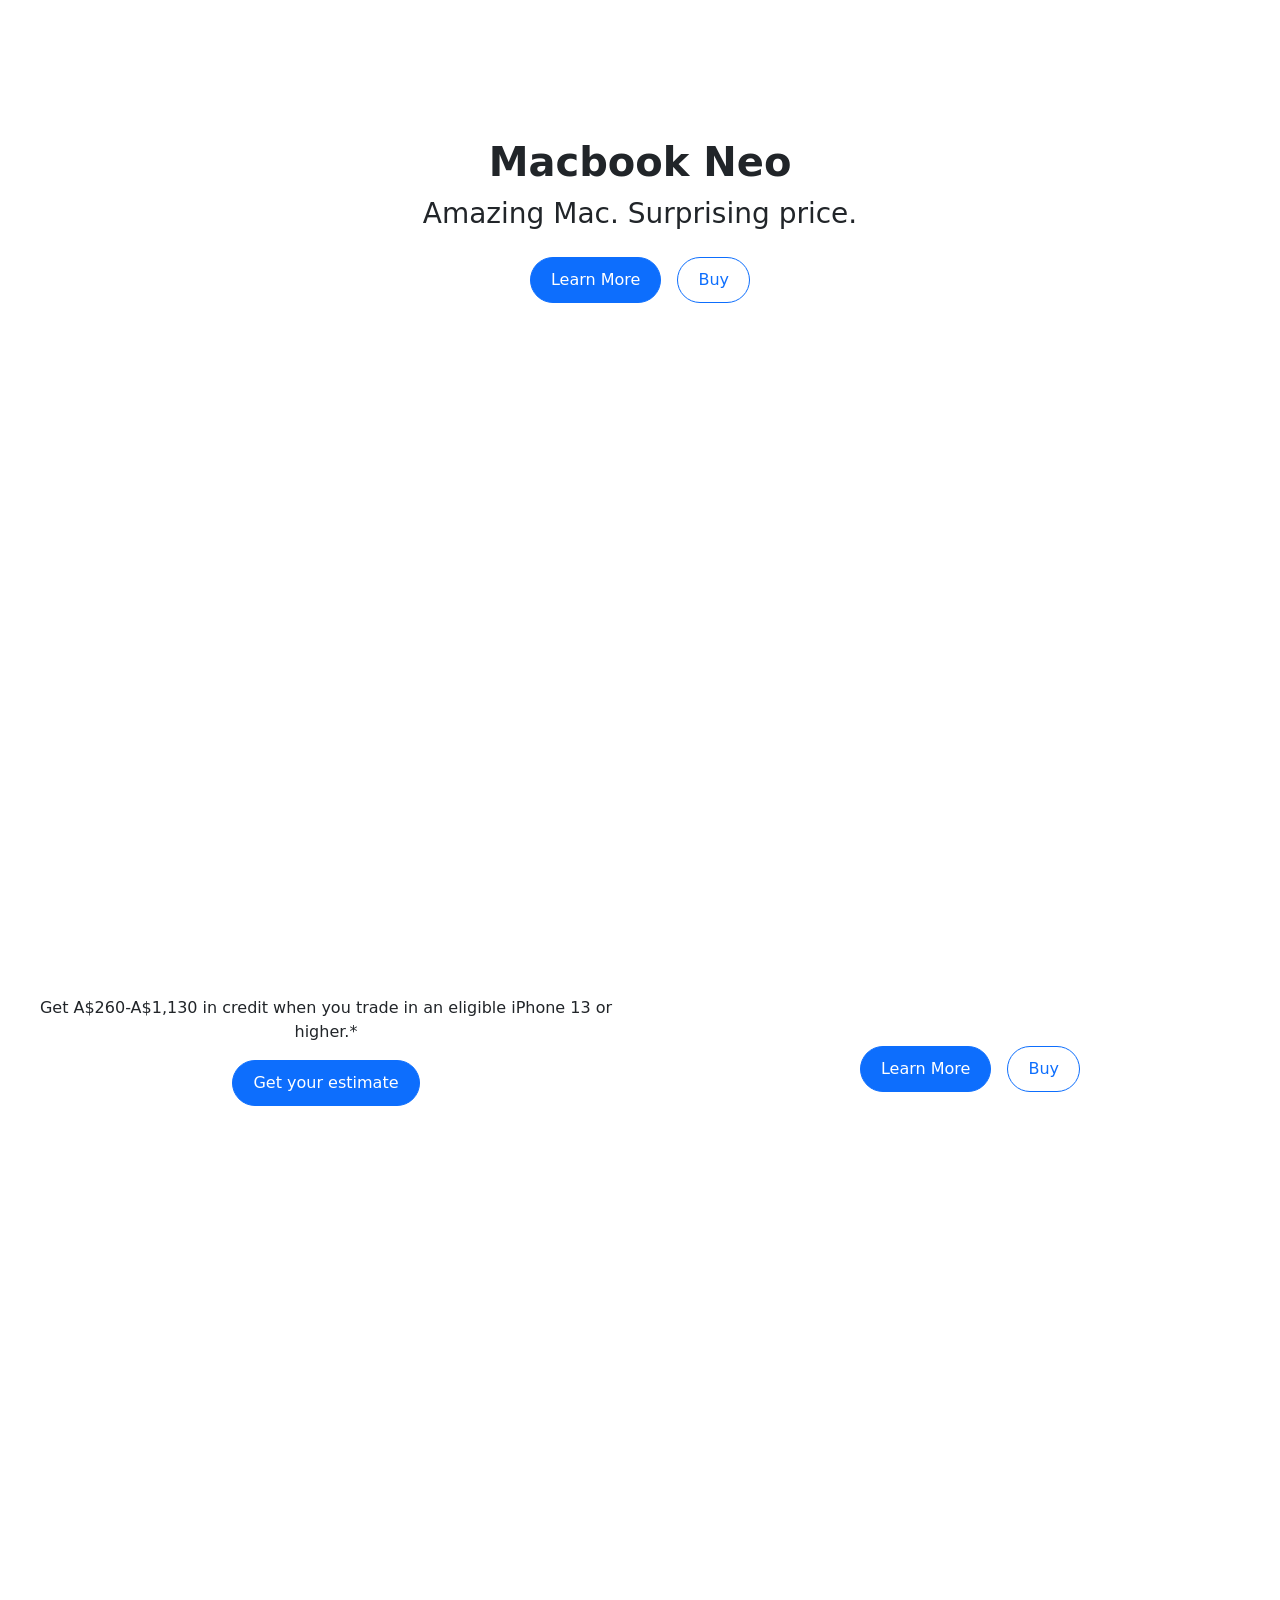
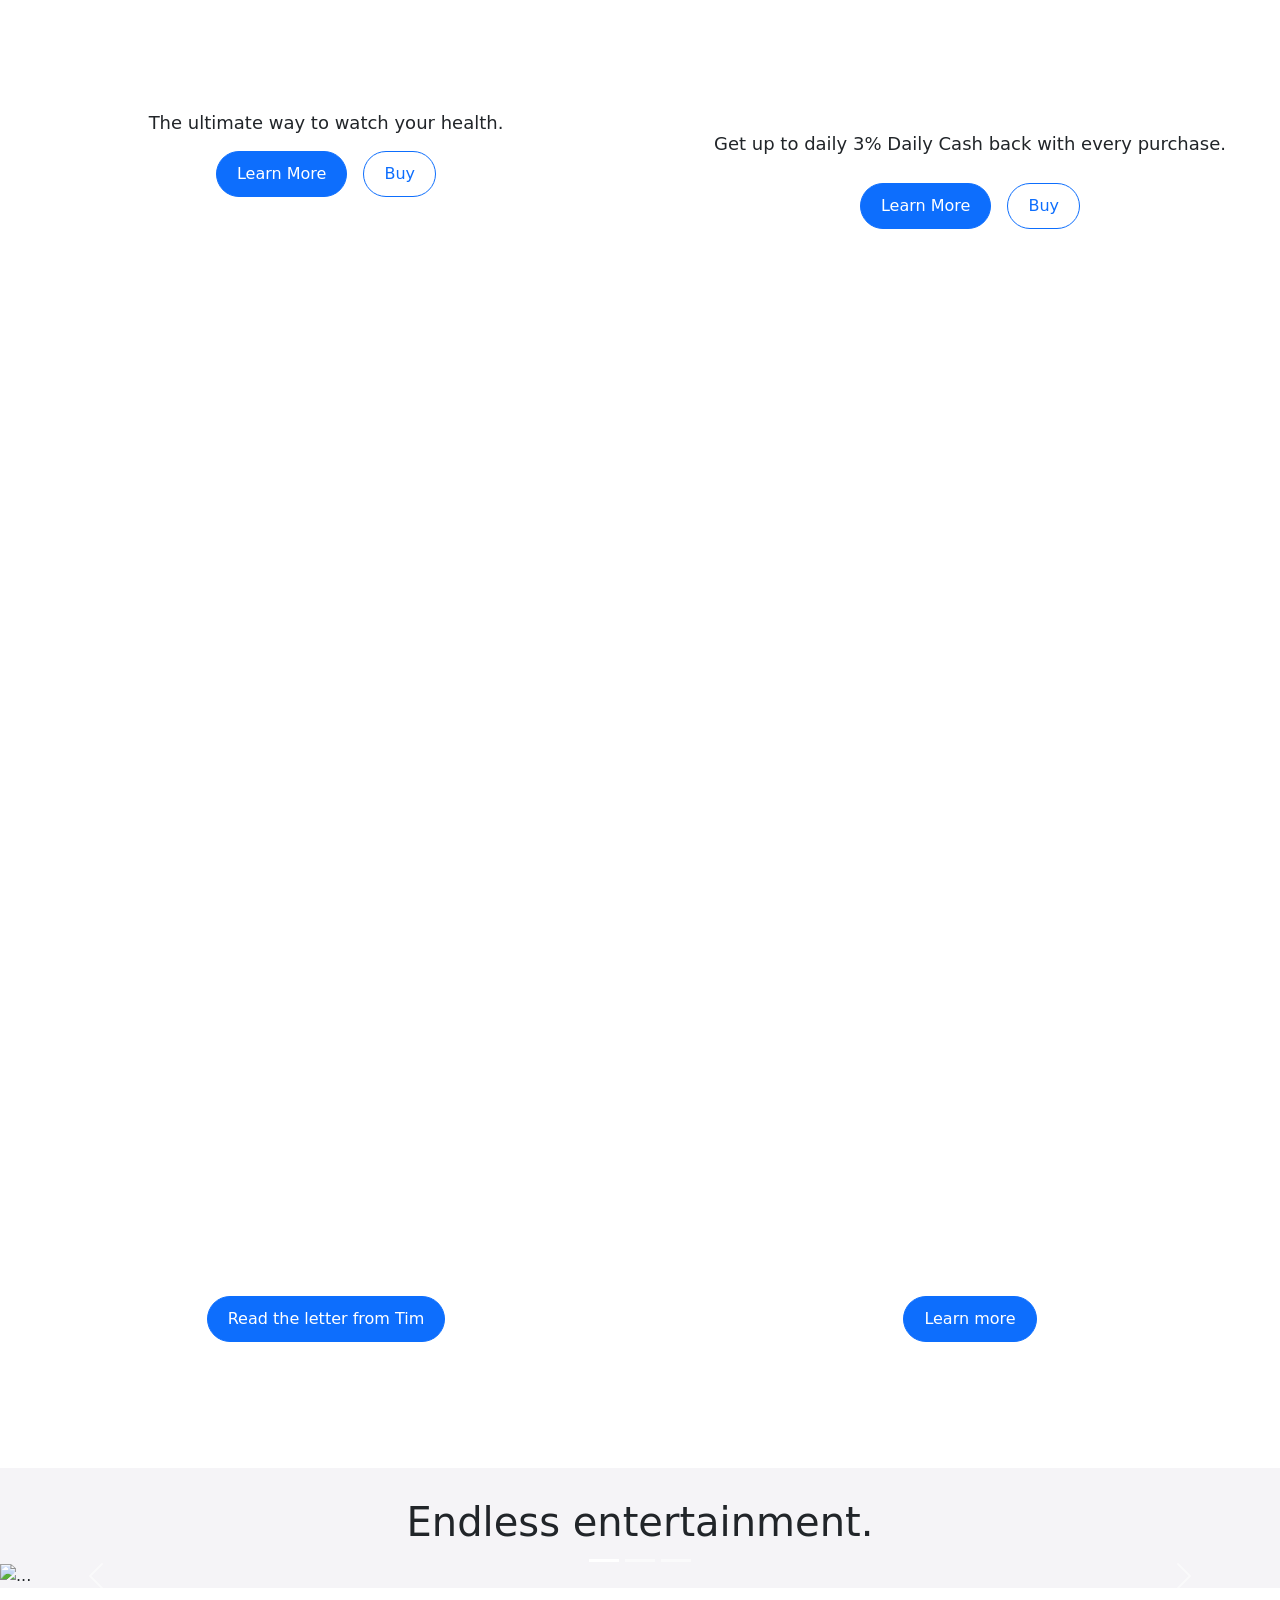
==== commit 9b424671: "added carousel" ====
--- a/index.html
+++ b/index.html
@@ -166,10 +166,10 @@
     <!--image 2 section (macbook)-->
     <div class="image-section-2 mt-3 d-flex flex-column align-item-center">
       <div class="text-center m-5">
-        <h1><b>Macbook</b></h1>
+        <h1><b>Macbook Neo</b></h1>
 
         <div class="h3">
-          <p class="fw-lighter">Amazing Mac. Surprising price.</p>
+          <p class="fw-light">Amazing Mac. Surprising price.</p>
         </div>
         <div class="buttons2 gap-3">
           <button type="button" class="btn btn-primary">Learn More</button>
@@ -207,7 +207,9 @@
           <div class="img-2">
             <div class="text-center d-flex flex-column align-items-center">
               <h2 class="fs-1">Macbook Pro</h2>
-              <p class="macbookpro-text">Now with M5, M5 Pro, and M5 Max.</p>
+              <p class="macbookpro-text subhead text-wrap">
+                Now with M5, M5 Pro, and M5 Max.
+              </p>
               <div class="buttons gap-3">
                 <button type="button" class="btn btn-primary">
                   Learn More
@@ -283,15 +285,105 @@
               class="d-flex flex-column justify-content-center"
               style="text-align: center"
             >
-              <div class="text-wrap;" style="width: 5rem">
-                <p class="wdc-text">
-                  Apple Worldwide Developers Conference. Join us online June
-                  8-12.
-                </p>
-              </div>
-            </div>
-          </div>
-        </div>
+              <p class="wdc-text text-center">
+                Apple Worldwide Developers Conference. Join us online June 8-12.
+              </p>
+              <div class="buttons-5">
+                <button class="btn btn-primary mt-5" type="button">
+                  Learn more
+                </button>
+              </div>
+            </div>
+          </div>
+        </div>
+      </div>
+    </div>
+
+    <!--carousel-->
+    <div class="carousel-container">
+      <h1 class="entertainment-header">Endless entertainment.</h1>
+      <div id="carouselExampleCaptions" class="carousel slide">
+        <div class="carousel-indicators">
+          <button
+            type="button"
+            data-bs-target="#carouselExampleCaptions"
+            data-bs-slide-to="0"
+            class="active"
+            aria-current="true"
+            aria-label="Slide 1"
+          ></button>
+          <button
+            type="button"
+            data-bs-target="#carouselExampleCaptions"
+            data-bs-slide-to="1"
+            aria-label="Slide 2"
+          ></button>
+          <button
+            type="button"
+            data-bs-target="#carouselExampleCaptions"
+            data-bs-slide-to="2"
+            aria-label="Slide 3"
+          ></button>
+        </div>
+        <div class="carousel-inner">
+          <div class="carousel-item active">
+            <img
+              src="https://9to5mac.com/wp-content/uploads/sites/6/2024/03/iphone-site.jpg?quality=82&strip=all&w=1600"
+              class="d-block w-100"
+              alt="..."
+            />
+            <div class="carousel-caption d-none d-md-block">
+              <h5>First slide label</h5>
+              <p>
+                Some representative placeholder content for the first slide.
+              </p>
+            </div>
+          </div>
+          <div class="carousel-item">
+            <img
+              src="https://store.storeimages.cdn-apple.com/1/as-images.apple.com/is/iphone-og-image-202603?wid=1200&hei=630&fmt=jpeg&qlt=95&.v=1770856313125"
+              class="d-block w-100"
+              alt="..."
+            />
+            <div class="carousel-caption d-none d-md-block">
+              <h5>Second slide label</h5>
+              <p>
+                Some representative placeholder content for the second slide.
+              </p>
+            </div>
+          </div>
+          <div class="carousel-item">
+            <img
+              src="https://www.apple.com/au/iphone/compare/images/meta/compare__duu5jgjx6fue_og.png?202603101627"
+              class="d-block w-100"
+              alt="..."
+            />
+            <div class="carousel-caption d-none d-md-block">
+              <h5>Third slide label</h5>
+              <p>
+                Some representative placeholder content for the third slide.
+              </p>
+            </div>
+          </div>
+        </div>
+        <button
+          class="carousel-control-prev"
+          type="button"
+          data-bs-target="#carouselExampleCaptions"
+          data-bs-slide="prev"
+        >
+          <span class="carousel-control-prev-icon" aria-hidden="true"></span>
+          <span class="visually-hidden">Previous</span>
+        </button>
+        <button
+          class="carousel-control-next"
+          type="button"
+          data-bs-target="#carouselExampleCaptions"
+          data-bs-slide="next"
+        >
+          <span class="carousel-control-next-icon" aria-hidden="true"></span>
+          <span class="visually-hidden">Next</span>
+        </button>
       </div>
     </div>
 
--- a/styles.css
+++ b/styles.css
@@ -217,9 +217,9 @@
 }
 
 .apple50years-logo {
-  background-image: url("https://web.archive.org/web/20260325112104im_/https://www.apple.com/v/home/cm/images/logos/apple-50/promo_logo_apple_50_headline__5493ndwfu0iy_medium_2x.png");
+  background-image: url("https://web.archive.org/web/20260325112104im_/https://www.apple.com/v/home/cm/images/logos/apple-50/promo_logo_apple_50_headline__5493ndwfu0iy_medium.png");
   margin-top: 380px;
-  height: 250px;
+  height: 200px;
   width: auto;
   background-position: center;
   background-repeat: no-repeat;
@@ -241,5 +241,23 @@
 .wdc-text {
   margin-top: 500px;
   color: white;
+  display: flex;
+  flex-direction: column;
+  justify-content: center;
   text-align: center;
 }
+
+.carousel-container {
+  background-color: rgb(245, 244, 247);
+  margin-top: 30px;
+  height: fit-content;
+}
+
+.entertainment-header {
+  display: flex;
+  flex-direction: column;
+  justify-content: center;
+  text-align: center;
+  padding-top: 30px;
+  padding-bottom: 10px;
+}
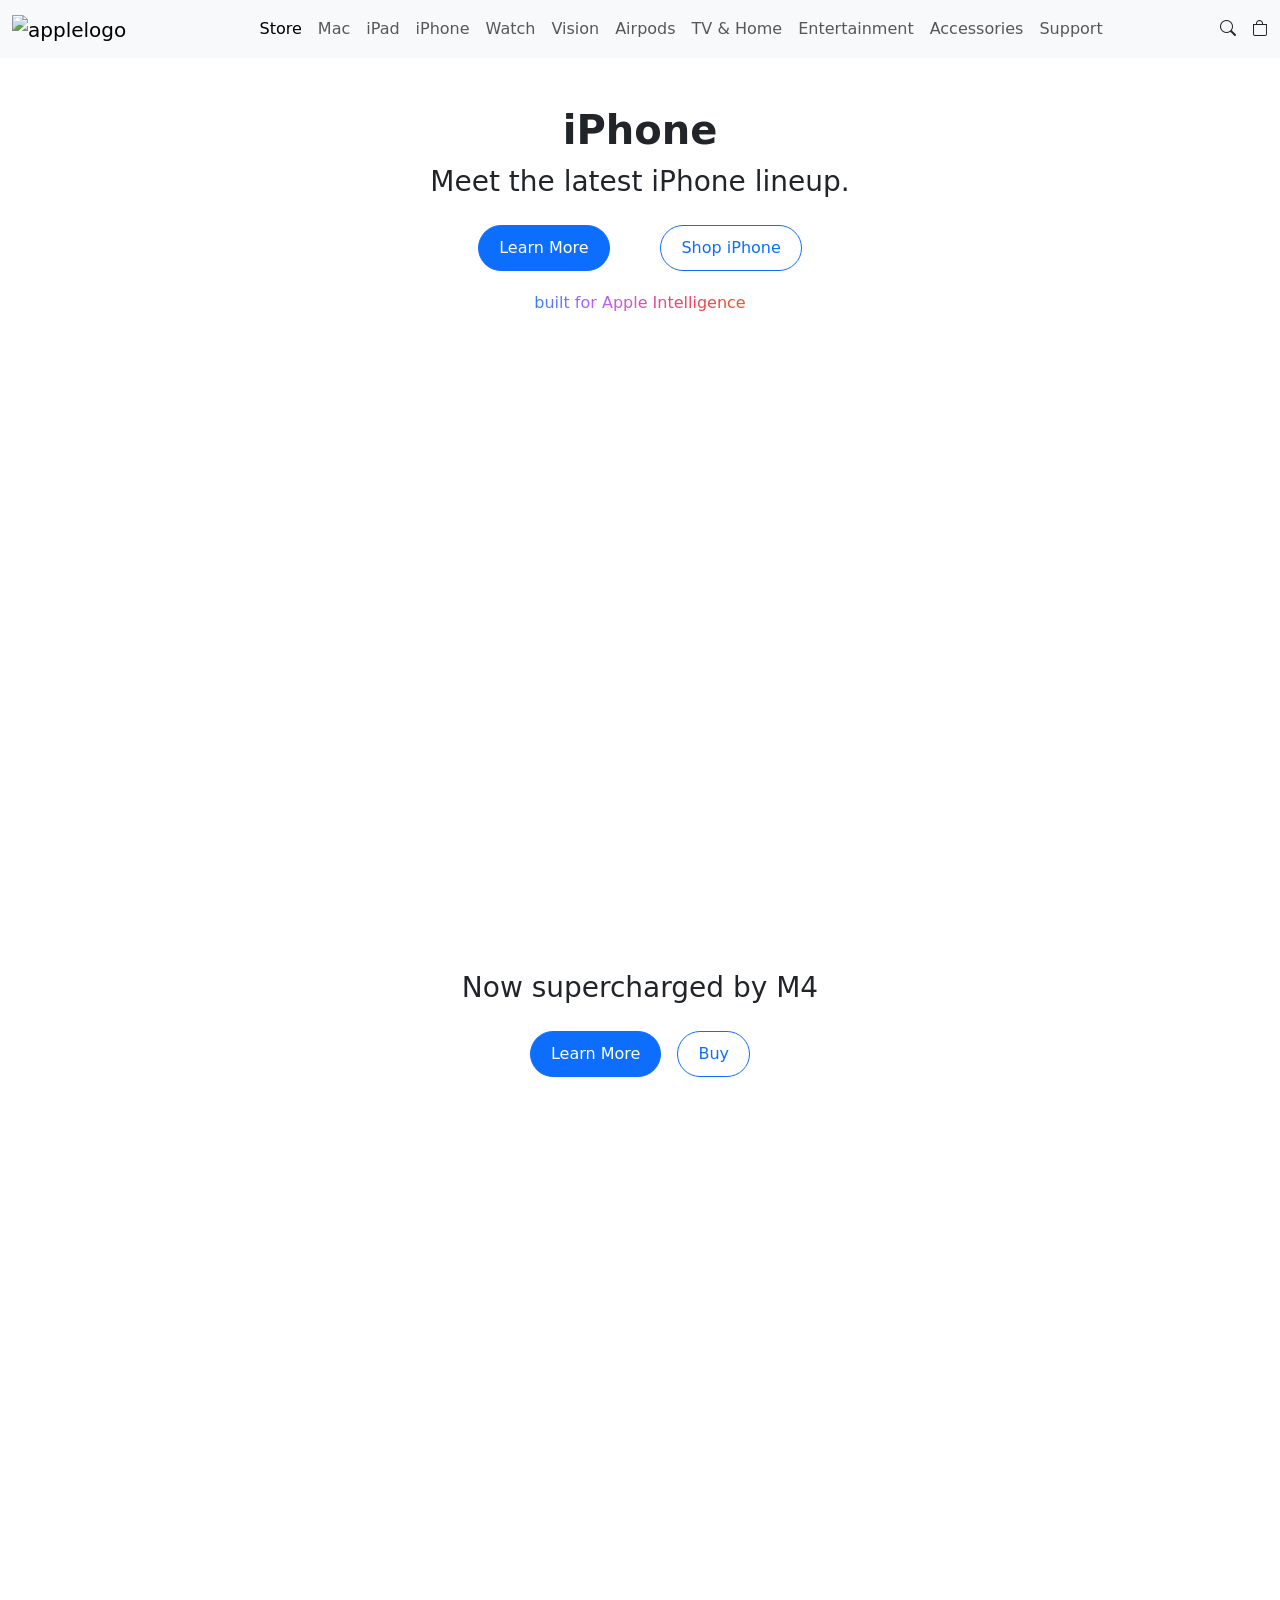
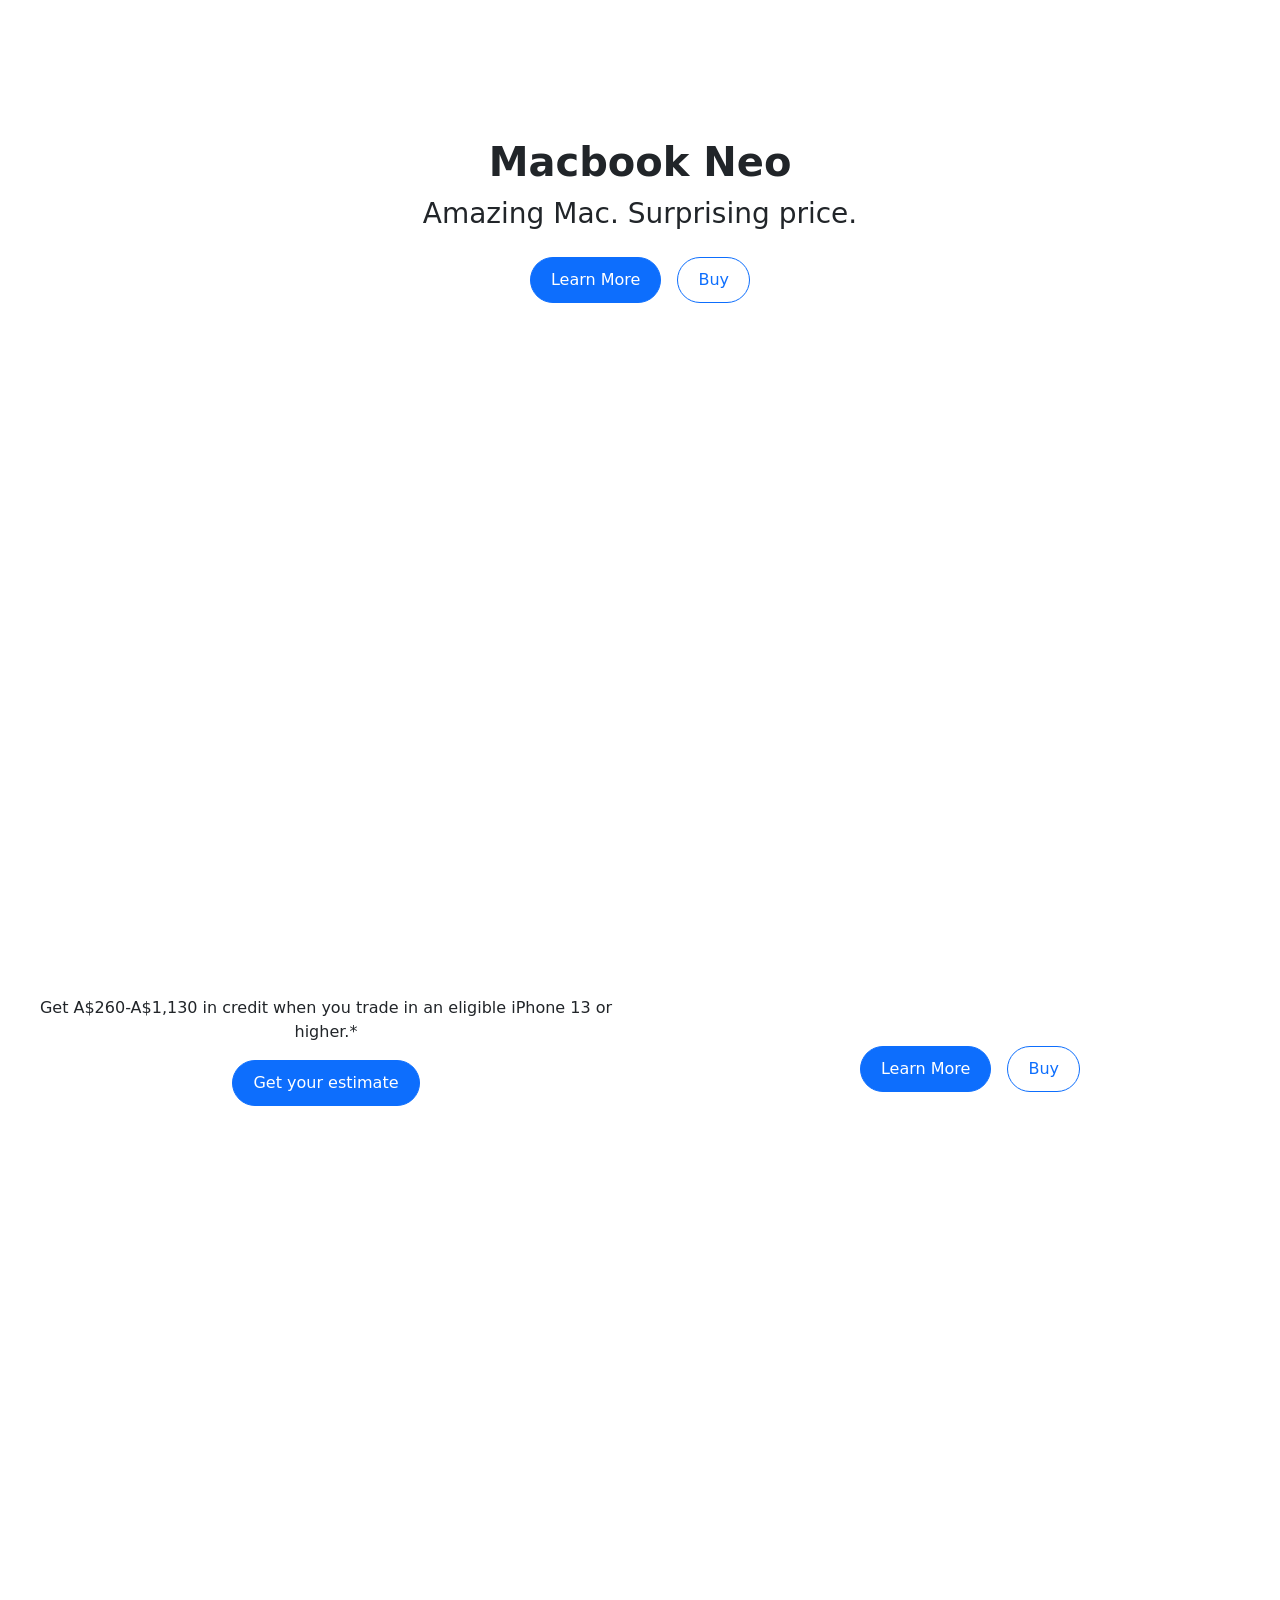
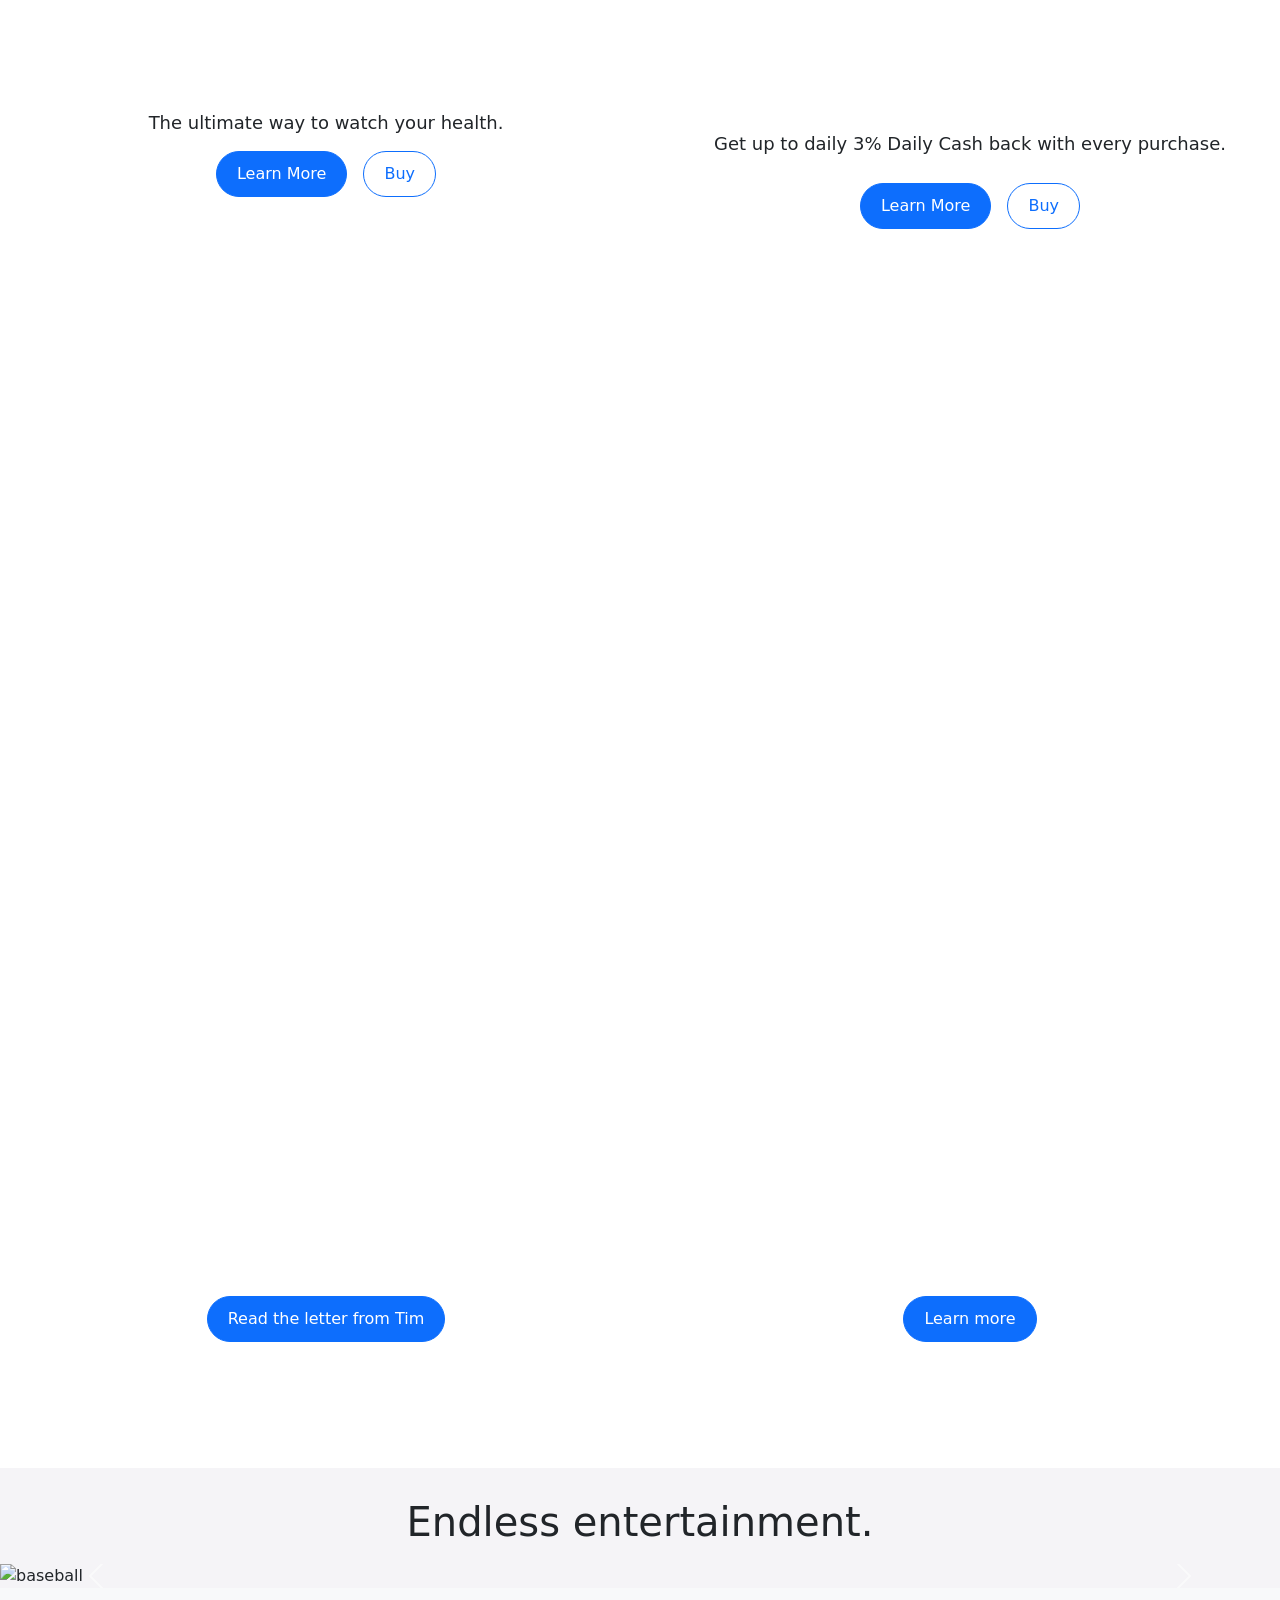
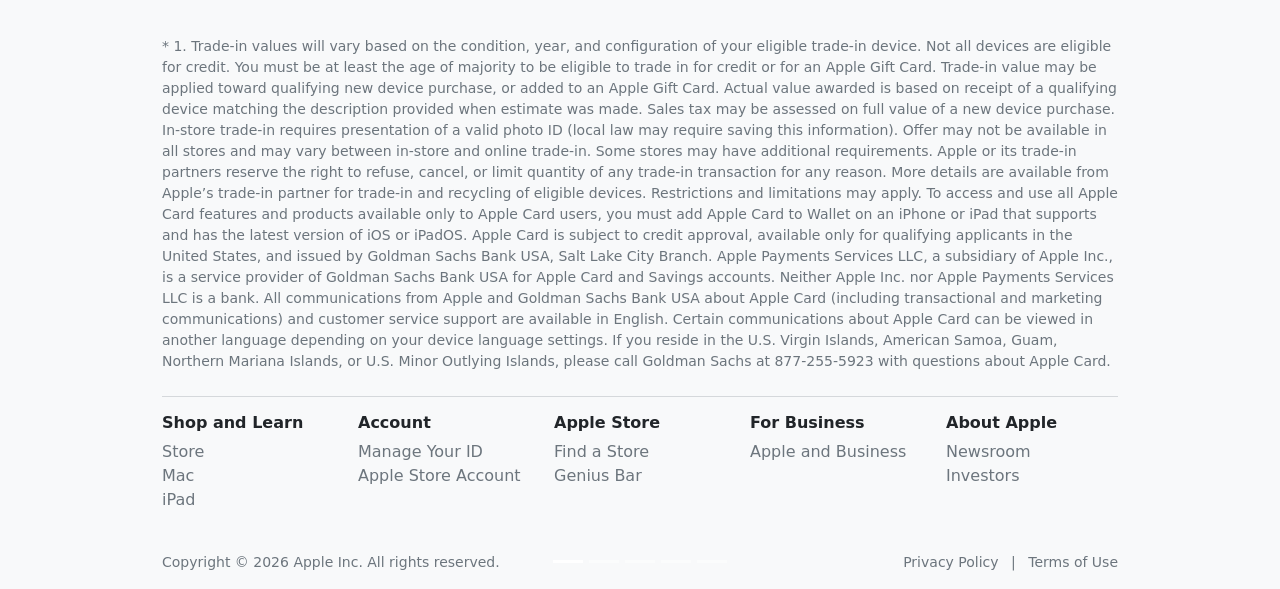
==== commit 575336eb: "added footer" ====
--- a/index.html
+++ b/index.html
@@ -303,6 +303,8 @@
     <div class="carousel-container">
       <h1 class="entertainment-header">Endless entertainment.</h1>
       <div id="carouselExampleCaptions" class="carousel slide">
+        
+        <!--Indicators/dots-->
         <div class="carousel-indicators">
           <button
             type="button"
@@ -324,68 +326,127 @@
             data-bs-slide-to="2"
             aria-label="Slide 3"
           ></button>
-        </div>
+          <button
+            type="button"
+            data-bs-target="#carouselExampleCaptions"
+            data-bs-slide-to="3"
+            aria-label="Slide 4"
+          ></button>
+          <button
+            type="button"
+            data-bs-target="#carouselExampleCaptions"
+            data-bs-slide-to="4"
+            aria-label="Slide 5"
+          ></button>
+        </div>
+
+        <!--the carousel slideshow-->
         <div class="carousel-inner">
-          <div class="carousel-item active">
-            <img
-              src="https://9to5mac.com/wp-content/uploads/sites/6/2024/03/iphone-site.jpg?quality=82&strip=all&w=1600"
-              class="d-block w-100"
-              alt="..."
-            />
-            <div class="carousel-caption d-none d-md-block">
-              <h5>First slide label</h5>
-              <p>
-                Some representative placeholder content for the first slide.
-              </p>
-            </div>
-          </div>
-          <div class="carousel-item">
-            <img
-              src="https://store.storeimages.cdn-apple.com/1/as-images.apple.com/is/iphone-og-image-202603?wid=1200&hei=630&fmt=jpeg&qlt=95&.v=1770856313125"
-              class="d-block w-100"
-              alt="..."
-            />
-            <div class="carousel-caption d-none d-md-block">
-              <h5>Second slide label</h5>
-              <p>
-                Some representative placeholder content for the second slide.
-              </p>
-            </div>
-          </div>
-          <div class="carousel-item">
-            <img
-              src="https://www.apple.com/au/iphone/compare/images/meta/compare__duu5jgjx6fue_og.png?202603101627"
-              class="d-block w-100"
-              alt="..."
-            />
-            <div class="carousel-caption d-none d-md-block">
-              <h5>Third slide label</h5>
-              <p>
-                Some representative placeholder content for the third slide.
-              </p>
-            </div>
-          </div>
-        </div>
-        <button
-          class="carousel-control-prev"
-          type="button"
-          data-bs-target="#carouselExampleCaptions"
-          data-bs-slide="prev"
-        >
-          <span class="carousel-control-prev-icon" aria-hidden="true"></span>
-          <span class="visually-hidden">Previous</span>
-        </button>
-        <button
-          class="carousel-control-next"
-          type="button"
-          data-bs-target="#carouselExampleCaptions"
-          data-bs-slide="next"
-        >
-          <span class="carousel-control-next-icon" aria-hidden="true"></span>
-          <span class="visually-hidden">Next</span>
-        </button>
-      </div>
-    </div>
+          
+          <div id="carouselExampleFade" class="carousel slide" data-bs-ride="carousel">
+  <div class="carousel-inner">
+    <div class="carousel-item active">
+      <img src="https://cdn.discordapp.com/atthments/1481113993148891238/1489103706833162351/baseball.png?ex=69e8e8a5&is=69e79725&hm=5f4c9d136cf90395e9ca9dc2c1e0c46403a12678210e6b228315ceb98fba4e3f&" class="d-block w-100" alt="baseball">
+    </div>
+       <!--f1 carousel tile (inactive)-->
+    <div class="carousel-item">
+      <img src="https://cdn.discordapp.com/attachments/1481113993148891238/1489103777368903880/f1-movie.png?ex=69e8e8b6&is=69e79736&hm=113d24ffdb076099484eb2765f62f9dd9145765617ab24794611dc956ecb4124&" class="d-block w-100" alt="F1">
+    </div>
+    <!--f1 carousel tile-->
+    <div class="carousel-item">
+      <img src="https://cdn.discordapp.com/attachments/1481113993148891238/1489103806896799744/f1-sport.png?ex=69e8e8bd&is=69e7973d&hm=0341e406d01de1d02f58a3139ba97a0d00a8271033fa1df2b78a5f93c83e5902&" class="d-block w-100" alt="F1">
+    </div>
+    <!--Monarch-->
+       <div class="carousel-item">
+ <img src="https://cdn.discordapp.com/attachments/1481113993148891238/1489103886575734794/monarch.png?ex=69e8e8d0&is=69e79750&hm=8c7fd7f82d6a04c0b8686d97f45a58c428ef7706f169b573c93669e58bec9b41&" class="d-block w-100" alt="Monarch">
+           <div class="carousel-caption d-flex justify-content-start">
+        <p><button type="button" class="btn btn-light rounded-pill gap-4">Stream Now</button></p>
+        <p style="padding-left: 50px;"><b>Adventure.</b></p><p style="padding-left: 20px;"">A new threat will surface.</p>
+        
+          
+      </div>
+    </div>
+    <!--shrinking carousel tile-->
+      <div class="carousel-item">
+      <img src="https://cdn.discordapp.com/attachments/1481113993148891238/1489103937704562708/shrinking.png?ex=69e8e8dc&is=69e7975c&hm=c58c1c1605d07cf3dc72a56d75d72a06a2e45fd685107c111a5c84040bb17455&" class="d-block w-100" alt="Shrinking">
+    </div>
+  </div> <!--end of div tag-->
+
+  <!--left and right controls/icons-->
+  <button class="carousel-control-prev" type="button" data-bs-target="#carouselExampleFade" data-bs-slide="prev">
+    <span class="carousel-control-prev-icon" aria-hidden="true"></span>
+    <span class="visually-hidden">Previous</span>
+  </button>
+  <button class="carousel-control-next" type="button" data-bs-target="#carouselExampleFade" data-bs-slide="next">
+    <span class="carousel-control-next-icon" aria-hidden="true"></span>
+    <span class="visually-hidden">Next</span>
+  </button>
+</div>
+    </div> <!--end of div tag-->
+
+    <!--Footer-->
+<footer class="bg-light pt-5 pb-3">
+    <div class="container" style="max-width: 980px;">
+        <p class="text-secondary small mb-4">
+            * 1. Trade-in values will vary based on the condition, year, and configuration of your eligible trade-in device. Not all devices are eligible for credit. You must be at least the age of majority to be eligible to trade in for credit or for an Apple Gift Card. Trade‑in value may be applied toward qualifying new device purchase, or added to an Apple Gift Card. Actual value awarded is based on receipt of a qualifying device matching the description provided when estimate was made. Sales tax may be assessed on full value of a new device purchase. In‑store trade‑in requires presentation of a valid photo ID (local law may require saving this information). Offer may not be available in all stores and may vary between in‑store and online trade‑in. Some stores may have additional requirements. Apple or its trade‑in partners reserve the right to refuse, cancel, or limit quantity of any trade‑in transaction for any reason. More details are available from Apple’s trade-in partner for trade‑in and recycling of eligible devices. Restrictions and limitations may apply.
+To access and use all Apple Card features and products available only to Apple Card users, you must add Apple Card to Wallet on an iPhone or iPad that supports and has the latest version of iOS or iPadOS. Apple Card is subject to credit approval, available only for qualifying applicants in the United States, and issued by Goldman Sachs Bank USA, Salt Lake City Branch.
+
+Apple Payments Services LLC, a subsidiary of Apple Inc., is a service provider of Goldman Sachs Bank USA for Apple Card and Savings accounts. Neither Apple Inc. nor Apple Payments Services LLC is a bank.
+
+All communications from Apple and Goldman Sachs Bank USA about Apple Card (including transactional and marketing communications) and customer service support are available in English. Certain communications about Apple Card can be viewed in another language depending on your device language settings. If you reside in the U.S. Virgin Islands, American Samoa, Guam, Northern Mariana Islands, or U.S. Minor Outlying Islands, please call Goldman Sachs at 877-255-5923 with questions about Apple Card.
+        </p>
+        <hr class="text-secondary my-3">
+
+        <div class="row row-cols-1 row-cols-md-5 g-4 mb-4">
+            <div class="col">
+                <h6 class="fw-bold mb-2">Shop and Learn</h6>
+                <ul class="list-unstyled">
+                    <li><a href="#" class="text-decoration-none text-secondary">Store</a></li>
+                    <li><a href="#" class="text-decoration-none text-secondary">Mac</a></li>
+                    <li><a href="#" class="text-decoration-none text-secondary">iPad</a></li>
+                </ul>
+            </div>
+            <div class="col">
+                <h6 class="fw-bold mb-2">Account</h6>
+                <ul class="list-unstyled">
+                    <li><a href="#" class="text-decoration-none text-secondary">Manage Your ID</a></li>
+                    <li><a href="#" class="text-decoration-none text-secondary">Apple Store Account</a></li>
+                </ul>
+            </div>
+            <div class="col">
+                <h6 class="fw-bold mb-2">Apple Store</h6>
+                <ul class="list-unstyled">
+                    <li><a href="#" class="text-decoration-none text-secondary">Find a Store</a></li>
+                    <li><a href="#" class="text-decoration-none text-secondary">Genius Bar</a></li>
+                </ul>
+            </div>
+            <div class="col">
+                <h6 class="fw-bold mb-2">For Business</h6>
+                <ul class="list-unstyled">
+                    <li><a href="#" class="text-decoration-none text-secondary">Apple and Business</a></li>
+                </ul>
+            </div>
+            <div class="col">
+                <h6 class="fw-bold mb-2">About Apple</h6>
+                <ul class="list-unstyled">
+                    <li><a href="#" class="text-decoration-none text-secondary">Newsroom</a></li>
+                    <li><a href="#" class="text-decoration-none text-secondary">Investors</a></li>
+                </ul>
+            </div>
+        </div>
+
+        <div class="d-flex flex-column flex-md-row justify-content-between align-items-md-center mt-4 text-secondary small">
+            <p class="mb-2 mb-md-0">Copyright © 2026 Apple Inc. All rights reserved.</p>
+            <ul class="list-inline mb-0">
+                <li class="list-inline-item"><a href="#" class="text-decoration-none text-secondary">Privacy Policy</a></li>
+                <li class="list-inline-item">|</li>
+                <li class="list-inline-item"><a href="#" class="text-decoration-none text-secondary">Terms of Use</a></li>
+            </ul>
+        </div>
+    </div>
+</footer>
+
+    
 
     <!--use small for footer and links will be 1 row and 5 columns and accordion for drop down boxes-->
     <script
--- a/styles.css
+++ b/styles.css
@@ -109,13 +109,13 @@
 
 .img-3-container {
   height: 700px;
-  width: atuo;
+  width: auto;
 }
 .img-3 {
   background-image: url("https://web.archive.org/web/20260325112104im_/https://www.apple.com/v/home/cm/images/promos/apple-watch-series-11/promo_apple_watch_series_11__b63hxviqvonm_medium_2x.jpg");
   background-size: contain;
-  width: 100%;
-  height: 2000%;
+  width: auto;
+  height: 700px;
   background-repeat: no-repeat;
   object-fit: fill;
 }
